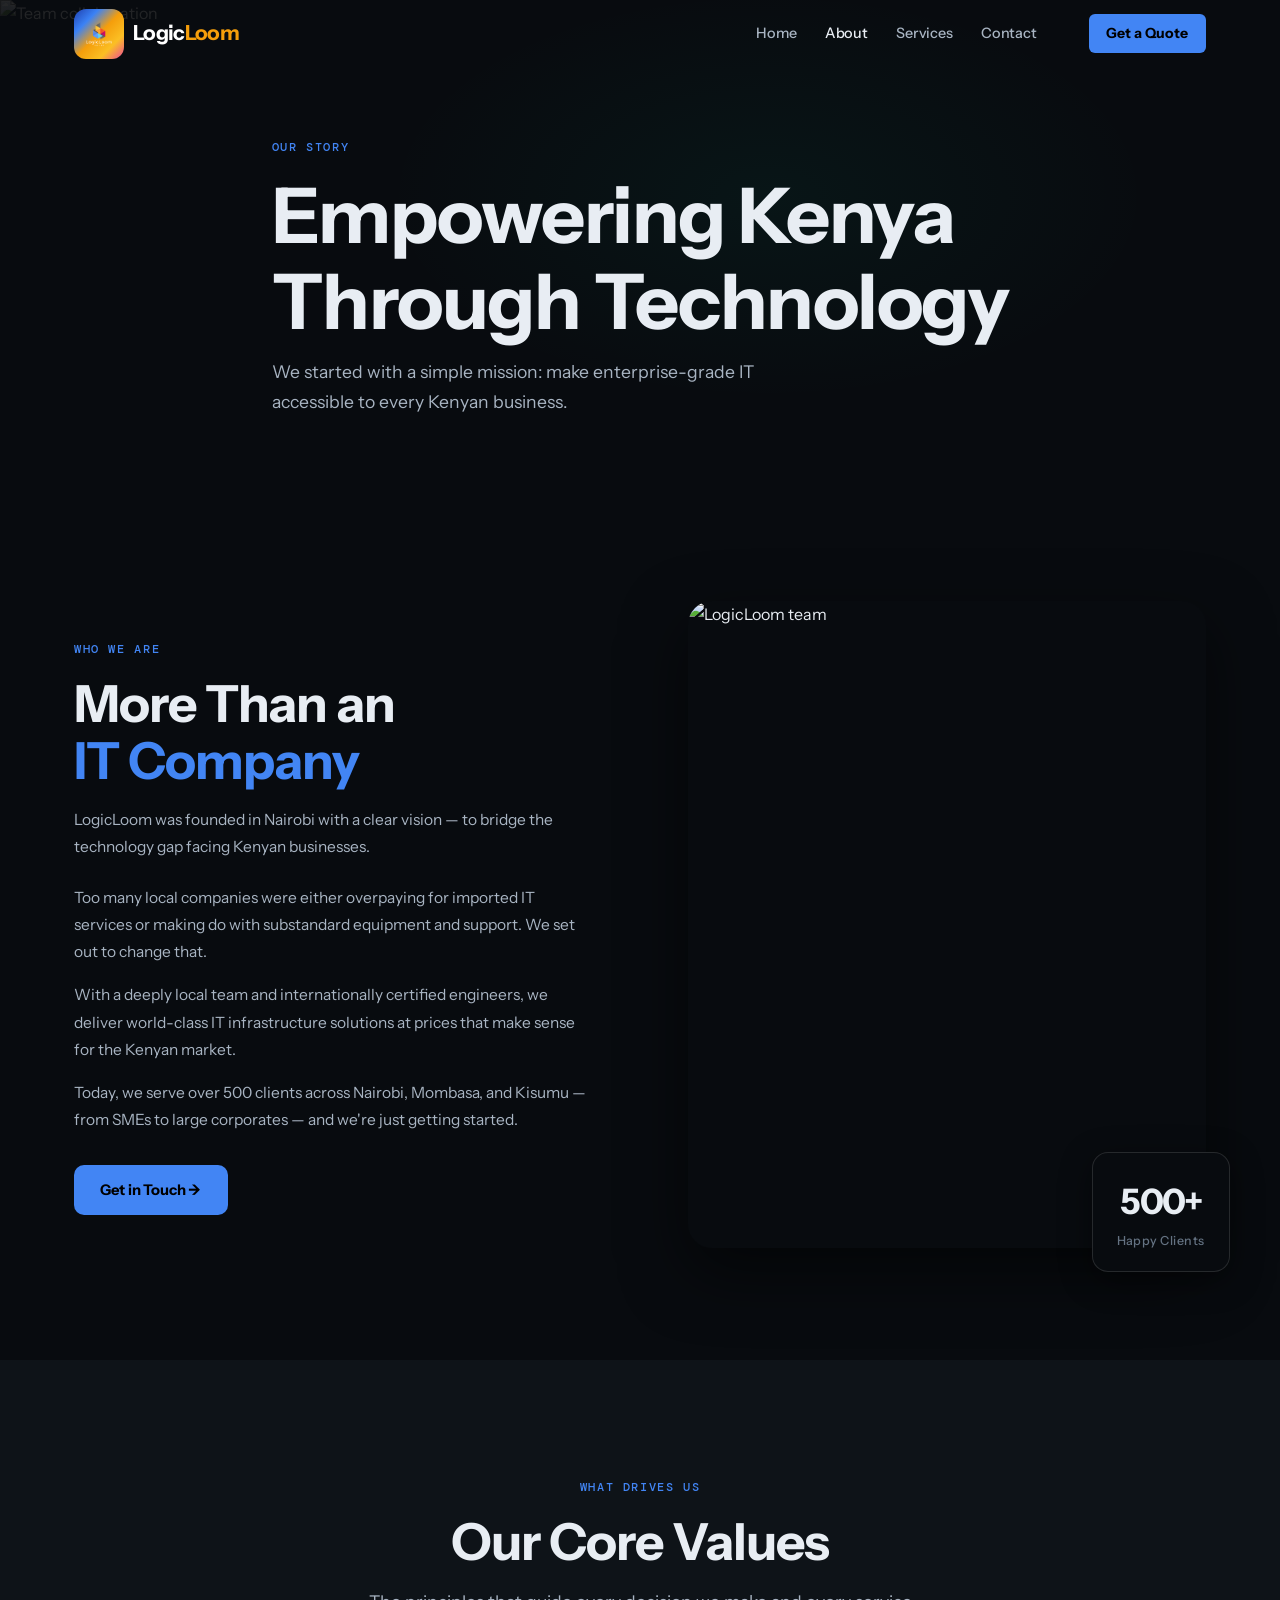
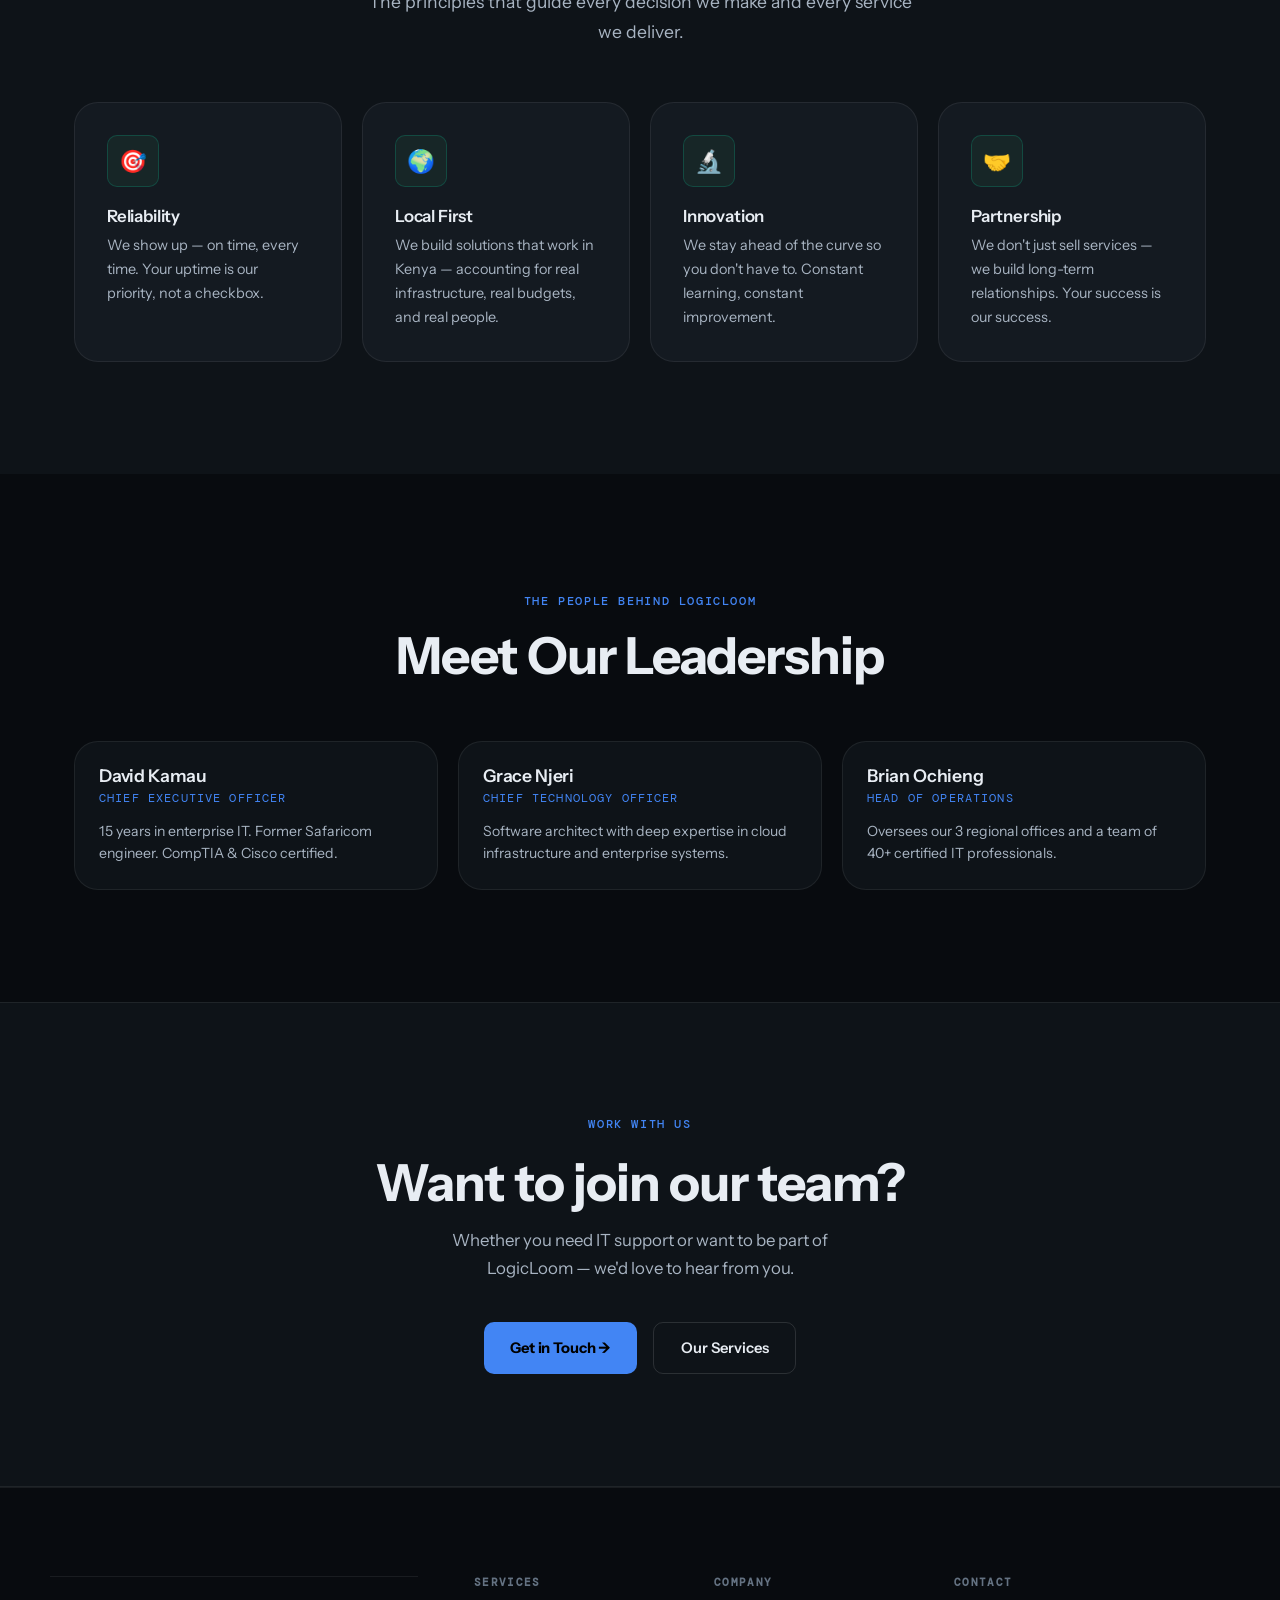
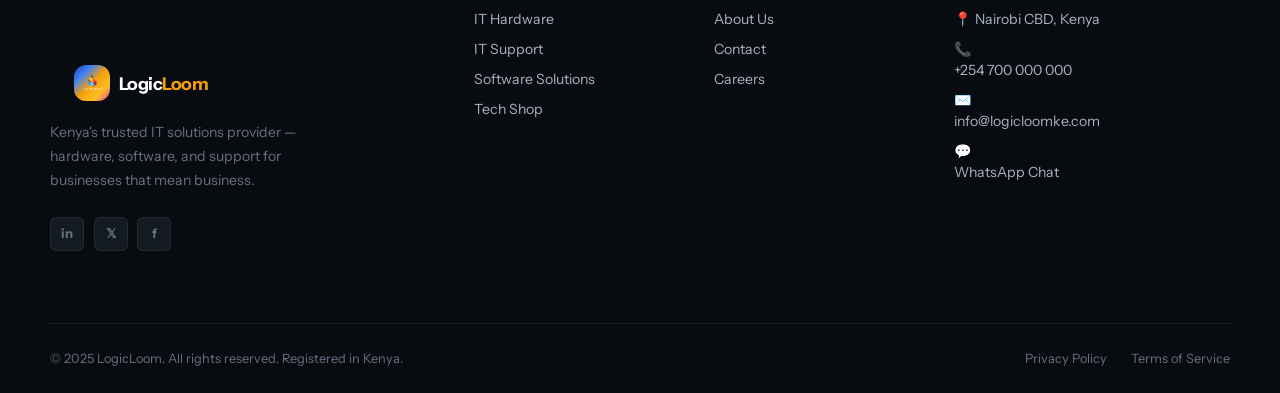
==== about.html @ 38bedb58 "first commit" ====
<!DOCTYPE html>
<html lang="en">
<head>
  <meta charset="UTF-8"/>
  <meta name="viewport" content="width=device-width, initial-scale=1.0"/>
  <title>About Us | LogicLoom Kenya</title>
  <meta name="description" content="Learn about LogicLoom — Kenya's trusted IT partner with a decade of experience serving businesses in Nairobi, Mombasa, and Kisumu."/>
  <link rel="icon" type="image/png" href="Images/LogicLoom%20icon.png"/>
  <link rel="preconnect" href="https://fonts.googleapis.com"/>
  <link rel="preconnect" href="https://fonts.gstatic.com" crossorigin/>
  <link href="https://fonts.googleapis.com/css2?family=Instrument+Sans:ital,wght@0,400;0,500;0,600;0,700;1,400&family=DM+Mono:wght@400;500&display=swap" rel="stylesheet"/>
  <link rel="stylesheet" href="https://api.fontshare.com/v2/css?f[]=cabinet-grotesk@700,800,500,400&display=swap"/>
  <link rel="stylesheet" href="styles.css"/>
</head>
<body>

  <!-- ===== NAV ===== -->
  <header class="nav-header" id="navbar">
    <div class="nav-inner">
      <a href="index.html" class="logo">
        <div class="logo-mark"><img src="LogicLoom white.png" alt="LogicLoom Logo" /></div>
        <span class="logo-text">Logic<span>Loom</span></span>
      </a>
      <nav class="nav-links">
        <a href="index.html">Home</a>
        <a href="about.html" class="active">About</a>
        <a href="services.html">Services</a>
        <a href="contact.html">Contact</a>
      </nav>
      <div class="nav-actions">
        <a href="contact.html" class="nav-cta">Get a Quote</a>
      </div>
      <button class="hamburger" id="hamburger" aria-label="Toggle menu">
        <span></span><span></span><span></span>
      </button>
    </div>
    <div class="mobile-menu" id="mobileMenu">
      <a href="index.html">Home</a>
      <a href="about.html" class="active">About</a>
      <a href="services.html">Services</a>
      <a href="contact.html">Contact</a>
      <a href="contact.html" class="mobile-cta">Get a Quote</a>
    </div>
  </header>

  <!-- ===== PAGE HERO ===== -->
  <section class="page-hero">
    <div class="page-hero-bg">
      <img src="https://images.unsplash.com/photo-1522071820081-009f0129c71c?w=1800&q=85&auto=format&fit=crop" alt="Team collaboration"/>
    </div>
    <div class="page-hero-content">
      <div class="eyebrow">Our Story</div>
      <h1>Empowering Kenya<br/>Through Technology</h1>
      <p>We started with a simple mission: make enterprise-grade IT accessible to every Kenyan business.</p>
    </div>
  </section>

  <!-- ===== STORY ===== -->
  <section class="section">
    <div class="container">
      <div class="about-story">
        <div class="about-story-text">
          <div class="eyebrow">Who We Are</div>
          <h2 class="section-title">More Than an<br/><em>IT Company</em></h2>
          <p class="section-lead">LogicLoom was founded in Nairobi with a clear vision — to bridge the technology gap facing Kenyan businesses.</p>
          <p>Too many local companies were either overpaying for imported IT services or making do with substandard equipment and support. We set out to change that.</p>
          <p>With a deeply local team and internationally certified engineers, we deliver world-class IT infrastructure solutions at prices that make sense for the Kenyan market.</p>
          <p>Today, we serve over 500 clients across Nairobi, Mombasa, and Kisumu — from SMEs to large corporates — and we're just getting started.</p>
          <div style="margin-top: 2rem;">
            <a href="contact.html" class="btn-primary">Get in Touch →</a>
          </div>
        </div>
        <div class="about-story-img">
          <img src="https://images.unsplash.com/photo-1531482615713-2afd69097998?w=800&q=85&auto=format&fit=crop" alt="LogicLoom team" class="reveal"/>
          <div class="story-stat reveal">
            <div class="stat-num">500+</div>
            <div class="stat-label">Happy Clients</div>
          </div>
        </div>
      </div>
    </div>
  </section>

  <!-- ===== VALUES ===== -->
  <section class="section values-section">
    <div class="container">
      <div style="text-align: center; max-width: 560px; margin: 0 auto 0;">
        <div class="eyebrow">What Drives Us</div>
        <h2 class="section-title">Our Core Values</h2>
        <p class="section-lead" style="margin: 0 auto;">The principles that guide every decision we make and every service we deliver.</p>
      </div>
      <div class="values-grid">
        <div class="value-card reveal">
          <div class="value-icon-wrap">🎯</div>
          <h3>Reliability</h3>
          <p>We show up — on time, every time. Your uptime is our priority, not a checkbox.</p>
        </div>
        <div class="value-card reveal">
          <div class="value-icon-wrap">🌍</div>
          <h3>Local First</h3>
          <p>We build solutions that work in Kenya — accounting for real infrastructure, real budgets, and real people.</p>
        </div>
        <div class="value-card reveal">
          <div class="value-icon-wrap">🔬</div>
          <h3>Innovation</h3>
          <p>We stay ahead of the curve so you don't have to. Constant learning, constant improvement.</p>
        </div>
        <div class="value-card reveal">
          <div class="value-icon-wrap">🤝</div>
          <h3>Partnership</h3>
          <p>We don't just sell services — we build long-term relationships. Your success is our success.</p>
        </div>
      </div>
    </div>
  </section>

  <!-- ===== TEAM ===== -->
  <section class="section team-section">
    <div class="container">
      <div style="text-align: center; margin-bottom: 0;">
        <div class="eyebrow">The People Behind LogicLoom</div>
        <h2 class="section-title">Meet Our Leadership</h2>
      </div>
      <div class="team-grid">
        <div class="team-card reveal">
          <div class="team-body">
            <h3>David Kamau</h3>
            <span class="role">Chief Executive Officer</span>
            <p>15 years in enterprise IT. Former Safaricom engineer. CompTIA &amp; Cisco certified.</p>
          </div>
        </div>
        <div class="team-card reveal">
          <div class="team-body">
            <h3>Grace Njeri</h3>
            <span class="role">Chief Technology Officer</span>
            <p>Software architect with deep expertise in cloud infrastructure and enterprise systems.</p>
          </div>
        </div>
        <div class="team-card reveal">
          <div class="team-body">
            <h3>Brian Ochieng</h3>
            <span class="role">Head of Operations</span>
            <p>Oversees our 3 regional offices and a team of 40+ certified IT professionals.</p>
          </div>
        </div>
      </div>
    </div>
  </section>

  <!-- ===== CTA ===== -->
  <section class="cta-banner">
    <div class="cta-inner">
      <div class="eyebrow">Work With Us</div>
      <h2>Want to join our team?</h2>
      <p>Whether you need IT support or want to be part of LogicLoom — we'd love to hear from you.</p>
      <div class="cta-actions">
        <a href="contact.html" class="btn-primary">Get in Touch →</a>
        <a href="services.html" class="btn-outline">Our Services</a>
      </div>
    </div>
  </section>

  <!-- ===== FOOTER ===== -->
  <footer class="footer">
    <div class="footer-inner">
      <div class="footer-brand">
        <a href="index.html" class="logo footer">
          <div class="logo-mark"><img src="LogicLoom white.png" alt="LogicLoom Logo" /></div>
          <span class="logo-text">Logic<span>Loom</span></span>
        </a>
        <p>Kenya's trusted IT solutions provider — hardware, software, and support for businesses that mean business.</p>
        <div class="footer-socials">
          <a href="#" aria-label="LinkedIn">in</a>
          <a href="#" aria-label="Twitter">𝕏</a>
          <a href="#" aria-label="Facebook">f</a>
        </div>
      </div>
      <div class="footer-col">
        <h4>Services</h4>
        <a href="services.html#hardware">IT Hardware</a>
        <a href="services.html#support">IT Support</a>
        <a href="services.html#software">Software Solutions</a>
        <a href="services.html#shop">Tech Shop</a>
      </div>
      <div class="footer-col">
        <h4>Company</h4>
        <a href="about.html">About Us</a>
        <a href="contact.html">Contact</a>
        <a href="#">Careers</a>
      </div>
      <div class="footer-col">
        <h4>Contact</h4>
        <p>📍 Nairobi CBD, Kenya</p>
        <p>📞 <a href="tel:+254700000000">+254 700 000 000</a></p>
        <p>✉️ <a href="mailto:info@logicloomke.com">info@logicloomke.com</a></p>
        <p>💬 <a href="https://wa.me/254700000000">WhatsApp Chat</a></p>
      </div>
    </div>
    <div class="footer-bottom">
      <p>© 2025 LogicLoom. All rights reserved. Registered in Kenya.</p>
      <div class="footer-bottom-links">
        <a href="#">Privacy Policy</a>
        <a href="#">Terms of Service</a>
      </div>
    </div>
  </footer>

  <script src="main.js"></script>
</body>
</html>
---- styles.css ----
/* ============================================
   LOGICLOOM REFRESH — MAIN STYLES
   Aesthetic: Premium dark, refined minimal with electric teal accent
   Fonts: Cabinet Grotesk (display) + Instrument Sans (body)
   ============================================ */

@import url('https://fonts.googleapis.com/css2?family=Instrument+Sans:ital,wght@0,400;0,500;0,600;0,700;1,400&family=DM+Mono:wght@400;500&display=swap');

:root {
  /* Core Palette */
  --bg:        #080b0f;
  --bg2:       #0e1318;
  --bg3:       #141a21;
  --surface:   #1a2230;
  --surface2:  #202c3a;

  /* Logo Color Palette */
  --logo-blue:     #1e40af;
  --logo-blue-light: #3b82f6;
  --logo-orange:   #f59e0b;
  --logo-yellow:   #fbbf24;
  --logo-magenta:  #ec4899;
  --logo-pink:     #f472b6;
  --logo-grey-dark: #374151;
  --logo-grey-light: #9ca3af;
  --logo-white:    #ffffff;

  /* Borders */
  --border:    rgba(255,255,255,0.07);
  --border2:   rgba(255,255,255,0.12);

  /* Text */
  --text:      #e8edf3;
  --text-2:    #a8b4c2;
  --text-3:    #647282;

  /* Accent — LogicLoom Logo Colors */
  --accent:    #4285F4;
  --accent2:   #EA4335;
  --accent3:   #34A853;
  --accent-dim: rgba(52,133,83,0.12);
  --accent-glow: rgba(52,133,83,0.25);

  /* Secondary — Warm Amber */
  --amber:     #f59e0b;
  --amber-dim: rgba(245,158,11,0.1);

  /* State */
  --green:     #22c55e;
  --red:       #ef4444;
  --white:     #ffffff;

  /* Radius */
  --r-sm:  6px;
  --r-md:  10px;
  --r-lg:  16px;
  --r-xl:  24px;

  /* Shadow */
  --shadow-sm: 0 2px 8px rgba(0,0,0,0.3);
  --shadow:    0 8px 32px rgba(0,0,0,0.45);
  --shadow-lg: 0 24px 64px rgba(0,0,0,0.55);
  --shadow-accent: 0 8px 32px rgba(0,212,170,0.18);

  /* Typography */
  --font-display: 'Cabinet Grotesk', 'Instrument Sans', sans-serif;
  --font-body:    'Instrument Sans', sans-serif;
  --font-mono:    'DM Mono', monospace;

  /* Layout */
  --nav-h:  68px;
  --max-w:  1180px;

  /* Transitions */
  --t-fast: 0.15s ease;
  --t-med:  0.25s ease;
  --t-slow: 0.4s ease;
}

/* ============ RESET ============ */
*, *::before, *::after { box-sizing: border-box; margin: 0; padding: 0; }
html { scroll-behavior: smooth; font-size: 16px; }
body {
  background: var(--bg);
  color: var(--text);
  font-family: var(--font-body);
  line-height: 1.65;
  overflow-x: hidden;
  -webkit-font-smoothing: antialiased;
}
img { max-width: 100%; display: block; }
a { text-decoration: none; color: inherit; }
button { font-family: inherit; cursor: pointer; }

/* ============ TYPOGRAPHY ============ */
h1, h2, h3, h4, h5 {
  font-family: var(--font-display);
  line-height: 1.12;
  letter-spacing: -0.02em;
}
h1 { font-size: clamp(2.6rem, 6vw, 5.2rem); font-weight: 700; }
h2 { font-size: clamp(2rem, 4vw, 3.2rem); font-weight: 700; }
h3 { font-size: 1.3rem; font-weight: 600; letter-spacing: -0.01em; }
h4 { font-size: 1.05rem; font-weight: 600; }
em { font-style: normal; color: var(--accent); }

.eyebrow {
  display: inline-block;
  font-family: var(--font-mono);
  font-size: 0.72rem;
  font-weight: 500;
  letter-spacing: 0.14em;
  text-transform: uppercase;
  color: var(--accent);
  margin-bottom: 1rem;
}

.section-title { margin-bottom: 1rem; }
.section-lead {
  color: var(--text-2);
  font-size: 1.1rem;
  max-width: 560px;
  font-weight: 400;
  line-height: 1.7;
}

/* ============ LAYOUT ============ */
.container { max-width: var(--max-w); margin: 0 auto; padding: 0 1.5rem; }
.section { padding: 7rem 0; }
.divider { height: 1px; background: var(--border); }

/* ============ BUTTONS ============ */
.btn-primary {
  display: inline-flex;
  align-items: center;
  gap: 0.5rem;
  background: var(--accent);
  color: #000;
  font-family: var(--font-display);
  font-weight: 700;
  font-size: 0.92rem;
  letter-spacing: -0.01em;
  padding: 0.8rem 1.65rem;
  border-radius: var(--r-md);
  border: none;
  transition: background var(--t-fast), transform var(--t-fast), box-shadow var(--t-fast);
}
.btn-primary:hover {
  background: var(--accent2);
  transform: translateY(-2px);
  box-shadow: var(--shadow-accent);
}
.btn-primary:active { transform: translateY(0); }

.btn-outline {
  display: inline-flex;
  align-items: center;
  gap: 0.5rem;
  background: transparent;
  color: var(--text);
  font-family: var(--font-display);
  font-weight: 600;
  font-size: 0.92rem;
  padding: 0.8rem 1.65rem;
  border-radius: var(--r-md);
  border: 1.5px solid var(--border2);
  transition: border-color var(--t-fast), color var(--t-fast), background var(--t-fast);
}
.btn-outline:hover {
  border-color: var(--accent);
  color: var(--accent);
  background: var(--accent-dim);
}

.btn-ghost {
  display: inline-flex;
  align-items: center;
  gap: 0.4rem;
  color: var(--text-2);
  font-family: var(--font-display);
  font-weight: 600;
  font-size: 0.92rem;
  padding: 0.8rem 0;
  transition: color var(--t-fast);
}
.btn-ghost:hover { color: var(--accent); }
.btn-ghost .arrow { transition: transform var(--t-fast); }
.btn-ghost:hover .arrow { transform: translateX(4px); }

.btn-wa {
  display: inline-flex;
  align-items: center;
  gap: 0.6rem;
  background: #25d366;
  color: white;
  font-family: var(--font-display);
  font-weight: 700;
  font-size: 0.92rem;
  padding: 0.8rem 1.65rem;
  border-radius: var(--r-md);
  transition: background var(--t-fast), transform var(--t-fast);
}
.btn-wa:hover { background: #1ebe58; transform: translateY(-2px); }

/* ============ NAV ============ */
.nav-header {
  position: fixed;
  top: 0; left: 0; right: 0;
  z-index: 1000;
  height: var(--nav-h);
  transition: background var(--t-slow), border-color var(--t-slow);
  border-bottom: 1px solid transparent;
}
.nav-header.scrolled {
  background: rgba(8,11,15,0.92);
  backdrop-filter: blur(20px) saturate(1.8);
  -webkit-backdrop-filter: blur(20px) saturate(1.8);
  border-bottom-color: var(--border);
}
.nav-inner {
  max-width: var(--max-w);
  margin: 0 auto;
  padding: 0 1.5rem;
  height: 100%;
  display: flex;
  align-items: center;
  gap: 2.5rem;
}
.logo {
  display: flex;
  align-items: center;
  gap: 0.55rem;
  flex-shrink: 0;
}
.logo-mark {
  width: 50px;
  height: 50px;
  background: linear-gradient(135deg, var(--logo-blue) 0%, var(--logo-blue-light) 25%, var(--logo-orange) 50%, var(--logo-yellow) 75%, var(--logo-magenta) 100%);
  border-radius: 12px;
  display: flex;
  align-items: center;
  justify-content: center;
  font-size: 1.2rem;
  flex-shrink: 0;
  position: relative;
  overflow: hidden;
}
.logo-mark img {
  width: 200px;
  height: 200px;
  object-fit: contain;
  border-radius: 8px;
  transition: transform var(--t-fast);
}
.logo-mark:hover img {
  transform: scale(1.05) rotate(5deg);
}
.logo-text {
  font-family: var(--font-display);
  font-size: 1.3rem;
  font-weight: 700;
  letter-spacing: -0.03em;
  color: var(--logo-white);
}
.logo-text span { color: var(--logo-orange); }
.logo:hover .logo-mark {
  transform: scale(1.05) rotate(5deg);
  box-shadow: 0 8px 32px rgba(59,130,246,0.3);
}

.logo:hover .logo-text {
  color: var(--logo-blue-light);
}

.logo:hover .logo-text span {
  color: var(--logo-magenta);
}

/* Logo variations for different contexts */
.logo.footer .logo-mark {
  width: 36px;
  height: 36px;
  font-size: 1rem;
}

.logo.footer .logo-text {
  font-size: 1.1rem;
}

/* Mobile logo adjustments */
@media (max-width: 768px) {
  .logo-mark {
    width: 36px;
    height: 36px;
    font-size: 1rem;
  }
  
  .logo-text {
    font-size: 1.1rem;
  }
}

.nav-links {
  display: flex;
  align-items: center;
  gap: 0.25rem;
  margin-left: auto;
}
.nav-links a {
  font-family: var(--font-display);
  font-weight: 500;
  font-size: 0.9rem;
  color: var(--text-2);
  padding: 0.4rem 0.75rem;
  border-radius: var(--r-sm);
  transition: color var(--t-fast), background var(--t-fast);
  letter-spacing: -0.01em;
}
.nav-links a:hover { color: var(--text); background: var(--bg3); }
.nav-links a.active { color: var(--text); }

.nav-actions {
  display: flex;
  align-items: center;
  gap: 0.75rem;
  flex-shrink: 0;
}
.nav-cta {
  font-family: var(--font-display);
  font-weight: 700;
  font-size: 0.88rem;
  background: var(--accent);
  color: #000;
  padding: 0.5rem 1.1rem;
  border-radius: var(--r-sm);
  transition: background var(--t-fast), box-shadow var(--t-fast);
}
.nav-cta:hover {
  background: var(--accent2);
  box-shadow: 0 4px 16px var(--accent-glow);
}

.hamburger {
  display: none;
  flex-direction: column;
  gap: 4.5px;
  background: none;
  border: none;
  padding: 6px;
  margin-left: auto;
}
.hamburger span {
  display: block;
  width: 22px; height: 2px;
  background: var(--text);
  border-radius: 2px;
  transition: var(--t-med);
}
.hamburger.open span:nth-child(1) { transform: translateY(6.5px) rotate(45deg); }
.hamburger.open span:nth-child(2) { opacity: 0; transform: scaleX(0); }
.hamburger.open span:nth-child(3) { transform: translateY(-6.5px) rotate(-45deg); }

.mobile-menu {
  display: none;
  flex-direction: column;
  padding: 1.25rem 1.5rem 1.5rem;
  background: var(--bg2);
  border-top: 1px solid var(--border);
  gap: 0.25rem;
}
.mobile-menu a {
  font-family: var(--font-display);
  font-weight: 500;
  font-size: 1rem;
  color: var(--text-2);
  padding: 0.65rem 0;
  border-bottom: 1px solid var(--border);
  transition: color var(--t-fast);
}
.mobile-menu a:last-child { border-bottom: none; }
.mobile-menu a:hover, .mobile-menu a.active { color: var(--text); }
.mobile-cta {
  margin-top: 0.75rem;
  background: var(--accent) !important;
  color: #000 !important;
  text-align: center;
  padding: 0.75rem 1.25rem !important;
  border-radius: var(--r-md);
  font-weight: 700 !important;
  border-bottom: none !important;
}
.mobile-menu.open { display: flex; }

/* ============ HERO ============ */
.hero {
  position: relative;
  min-height: 100vh;
  display: flex;
  align-items: center;
  overflow: hidden;
}
.hero-bg {
  position: absolute;
  inset: 0;
  z-index: 0;
}
.hero-bg img {
  width: 100%; height: 100%;
  object-fit: cover;
  filter: brightness(0.25) saturate(0.5);
  animation: heroZoom 18s ease-in-out infinite alternate;
}
@keyframes heroZoom {
  from { transform: scale(1.0); }
  to   { transform: scale(1.06); }
}
.hero-bg::after {
  content: '';
  position: absolute;
  inset: 0;
  background:
    radial-gradient(ellipse 70% 60% at 20% 60%, rgba(0,212,170,0.07) 0%, transparent 70%),
    linear-gradient(180deg, rgba(8,11,15,0.3) 0%, rgba(8,11,15,0.6) 50%, rgba(8,11,15,1) 100%);
}
.hero-wrapper {
  position: relative;
  z-index: 1;
  max-width: var(--max-w);
  width: 100%;
  margin: 0 auto;
  padding: calc(var(--nav-h) + 3rem) 1.5rem 3rem;
  display: flex;
  align-items: center;
  gap: 3rem;
}
.hero-content {
  flex: 1;
  min-width: 0;
}
.hero-image {
  flex: 1;
  display: flex;
  align-items: center;
  justify-content: center;
  min-width: 0;
}
.hero-img {
  width: 100%;
  max-width: 450px;
  height: auto;
  border-radius: 16px;
  box-shadow: 0 20px 50px rgba(0,212,170,0.15);
  animation: fadeUp 0.7s 0.3s both;
}
.hero-tag {
  display: inline-flex;
  align-items: center;
  gap: 0.5rem;
  font-family: var(--font-mono);
  font-size: 0.72rem;
  letter-spacing: 0.12em;
  text-transform: uppercase;
  color: var(--accent);
  background: var(--accent-dim);
  border: 1px solid rgba(0,212,170,0.2);
  padding: 0.35rem 0.85rem;
  border-radius: 100px;
  margin-bottom: 1.75rem;
  animation: fadeUp 0.7s 0.1s both;
}
.hero-tag .dot {
  width: 6px; height: 6px;
  background: var(--accent);
  border-radius: 50%;
  animation: pulse 2s infinite;
}
@keyframes pulse {
  0%, 100% { opacity: 1; transform: scale(1); }
  50% { opacity: 0.5; transform: scale(0.8); }
}
.hero-title {
  margin-bottom: 1.5rem;
  animation: fadeUp 0.7s 0.2s both;
  max-width: 760px;
  font-size: clamp(2.5rem, 5vw, 3.5rem);
}
.hero-title .line { display: block; }
.hero-title .accent-line {
  color: var(--accent);
  position: relative;
}
.hero-sub {
  font-size: clamp(1rem, 1.8vw, 1.15rem);
  color: var(--text-2);
  max-width: 500px;
  margin-bottom: 2.5rem;
  font-weight: 400;
  line-height: 1.75;
  animation: fadeUp 0.7s 0.3s both;
}
.hero-actions {
  display: flex;
  flex-wrap: wrap;
  gap: 1rem;
  margin-bottom: 4.5rem;
  animation: fadeUp 0.7s 0.4s both;
}
.hero-stats {
  display: flex;
  gap: 2.5rem;
  flex-wrap: wrap;
  animation: fadeUp 0.7s 0.5s both;
  padding-top: 2.5rem;
  border-top: 1px solid var(--border);
}
.stat-item { display: flex; flex-direction: column; gap: 0.2rem; }
.stat-num {
  font-family: var(--font-display);
  font-size: 2rem;
  font-weight: 700;
  letter-spacing: -0.04em;
  color: var(--text);
}
.stat-label {
  font-size: 0.8rem;
  color: var(--text-3);
  font-weight: 500;
  letter-spacing: 0.04em;
}
@keyframes fadeUp {
  from { opacity: 0; transform: translateY(24px); }
  to   { opacity: 1; transform: none; }
}

/* Responsive Hero */
@media (max-width: 1024px) {
  .hero-wrapper {
    flex-direction: column;
    gap: 2rem;
    padding: calc(var(--nav-h) + 2rem) 1.5rem 3rem;
  }
  
  .hero-image {
    order: -1;
  }
  
  .hero-img {
    max-width: 350px;
  }
}

@media (max-width: 768px) {
  .hero-wrapper {
    flex-direction: column;
    gap: 2rem;
    padding: calc(var(--nav-h) + 1.5rem) 1rem 2rem;
  }
  
  .hero-image {
    order: -1;
    margin-bottom: 1rem;
  }
  
  .hero-img {
    max-width: 100%;
    max-height: 300px;
  }
  
  .hero-content {
    text-align: center;
  }
  
  .hero-tag {
    justify-content: center;
  }
  
  .hero-actions {
    justify-content: center;
  }
  
  .hero-stats {
    justify-content: center;
  }
  
  .stat-item {
    align-items: center;
  }
}

@media (max-width: 480px) {
  .hero-wrapper {
    padding: calc(var(--nav-h) + 1rem) 1rem 1.5rem;
  }
  
  .hero-img {
    max-height: 250px;
  }
  
  .hero-title {
    font-size: clamp(1.75rem, 4vw, 2.5rem);
  }
  
  .hero-sub {
    font-size: 0.95rem;
  }
  
  .stat-num {
    font-size: 1.5rem;
  }
}

/* ============ TRUST BAR ============ */
.trust-bar {
  background: var(--bg3);
  border-top: 1px solid var(--border);
  border-bottom: 1px solid var(--border);
  padding: 1rem 0;
  overflow: hidden;
}
.marquee {
  display: flex;
  gap: 0;
  animation: marquee 28s linear infinite;
  width: max-content;
}
.marquee-inner {
  display: flex;
  gap: 0;
  flex-shrink: 0;
}
.marquee-item {
  display: inline-flex;
  align-items: center;
  gap: 2rem;
  padding: 0 2rem;
  font-family: var(--font-mono);
  font-size: 0.72rem;
  letter-spacing: 0.1em;
  text-transform: uppercase;
  color: var(--text-3);
  white-space: nowrap;
}
.marquee-item::after {
  content: '◆';
  color: var(--accent);
  font-size: 0.5rem;
}
@keyframes marquee {
  from { transform: translateX(0); }
  to   { transform: translateX(-50%); }
}

/* ============ SERVICES SECTION (HOME) ============ */
.services-home { background: var(--bg); }
.section-header {
  display: flex;
  justify-content: space-between;
  align-items: flex-end;
  margin-bottom: 3.5rem;
  gap: 2rem;
  flex-wrap: wrap;
}
.section-header .section-lead { margin: 0; }

.services-grid {
  display: grid;
  grid-template-columns: repeat(2, 1fr);
  gap: 1px;
  background: var(--border);
  border: 1px solid var(--border);
  border-radius: var(--r-xl);
  overflow: hidden;
}
.svc-card {
  background: var(--bg2);
  padding: 2.5rem;
  display: flex;
  flex-direction: column;
  gap: 1rem;
  transition: background var(--t-med);
  position: relative;
  overflow: hidden;
}
.svc-card::before {
  content: '';
  position: absolute;
  inset: 0;
  background: var(--accent-dim);
  opacity: 0;
  transition: opacity var(--t-med);
}
.svc-card:hover::before { opacity: 1; }
.svc-card:hover { background: var(--bg3); }

.svc-num {
  font-family: var(--font-mono);
  font-size: 0.7rem;
  color: var(--text-3);
  letter-spacing: 0.1em;
}
.svc-icon {
  width: 48px; height: 48px;
  background: var(--bg3);
  border: 1px solid var(--border2);
  border-radius: var(--r-md);
  display: flex;
  align-items: center;
  justify-content: center;
  font-size: 1.35rem;
  flex-shrink: 0;
  transition: background var(--t-fast), border-color var(--t-fast);
  position: relative; z-index: 1;
  overflow: hidden;
}
.svc-icon img {
  width: 100%;
  height: 100%;
  object-fit: cover;
  border-radius: var(--r-md);
}
.svc-card:hover .svc-icon {
  background: var(--accent-dim);
  border-color: rgba(0,212,170,0.3);
}
.svc-body { position: relative; z-index: 1; }
.svc-body h3 { margin-bottom: 0.5rem; }
.svc-body p { color: var(--text-2); font-size: 0.92rem; line-height: 1.65; }
.svc-footer {
  margin-top: auto;
  padding-top: 1rem;
  border-top: 1px solid var(--border);
  position: relative; z-index: 1;
}
.svc-link {
  display: inline-flex;
  align-items: center;
  gap: 0.4rem;
  font-family: var(--font-display);
  font-size: 0.85rem;
  font-weight: 600;
  color: var(--accent);
  transition: gap var(--t-fast);
}
.svc-card:hover .svc-link { gap: 0.7rem; }

/* ============ WHY SECTION ============ */
.why-section { background: var(--bg2); }
.why-inner {
  display: grid;
  grid-template-columns: 1fr 1fr;
  gap: 6rem;
  align-items: center;
}
.why-media {
  position: relative;
}
.why-img {
  width: 100%;
  aspect-ratio: 4/5;
  object-fit: cover;
  border-radius: var(--r-xl);
  box-shadow: var(--shadow-lg);
}
.why-badge {
  position: absolute;
  bottom: 2rem;
  left: -1.5rem;
  background: var(--bg);
  border: 1px solid var(--border2);
  border-radius: var(--r-lg);
  padding: 1.25rem 1.5rem;
  display: flex;
  align-items: center;
  gap: 1rem;
  box-shadow: var(--shadow);
}
.badge-icon {
  width: 48px; height: 48px;
  background: var(--accent-dim);
  border: 1px solid rgba(0,212,170,0.25);
  border-radius: var(--r-md);
  display: flex;
  align-items: center;
  justify-content: center;
  font-size: 1.5rem;
  flex-shrink: 0;
}
.badge-text strong {
  display: block;
  font-family: var(--font-display);
  font-size: 1.4rem;
  font-weight: 700;
  letter-spacing: -0.03em;
  color: var(--text);
}
.badge-text span {
  font-size: 0.78rem;
  color: var(--text-3);
}

.why-text .section-lead { margin-bottom: 2.5rem; }
.why-list { list-style: none; display: flex; flex-direction: column; gap: 1.25rem; }
.why-item {
  display: flex;
  gap: 1.25rem;
  align-items: flex-start;
  padding: 1.25rem;
  background: var(--bg3);
  border: 1px solid var(--border);
  border-radius: var(--r-lg);
  transition: border-color var(--t-med), transform var(--t-med);
}
.why-item:hover { border-color: rgba(0,212,170,0.25); transform: translateX(4px); }
.why-item-icon {
  width: 40px; height: 40px; flex-shrink: 0;
  background: var(--accent-dim);
  border: 1px solid rgba(0,212,170,0.2);
  border-radius: var(--r-md);
  display: flex; align-items: center; justify-content: center;
  font-size: 1.1rem;
}
.why-item-text strong { display: block; margin-bottom: 0.2rem; font-size: 0.95rem; }
.why-item-text span { color: var(--text-2); font-size: 0.88rem; line-height: 1.55; }
.why-actions { margin-top: 2rem; display: flex; gap: 1rem; align-items: center; }

/* ============ LOCATIONS ============ */
.locations-section { background: var(--bg); }
.locations-grid {
  display: grid;
  grid-template-columns: repeat(3, 1fr);
  gap: 1.25rem;
  margin-top: 3.5rem;
}
.location-card {
  position: relative;
  border-radius: var(--r-xl);
  overflow: hidden;
  aspect-ratio: 3/4;
  display: flex;
  align-items: flex-end;
}
.location-card img {
  position: absolute;
  inset: 0;
  width: 100%; height: 100%;
  object-fit: cover;
  transition: transform var(--t-slow);
  filter: brightness(0.6);
}
.location-card:hover img { transform: scale(1.05); }
.location-card::after {
  content: '';
  position: absolute;
  inset: 0;
  background: linear-gradient(0deg, rgba(8,11,15,0.92) 0%, transparent 60%);
}
.location-body {
  position: relative;
  z-index: 1;
  padding: 1.75rem;
}
.location-body h3 { margin-bottom: 0.4rem; font-size: 1.4rem; }
.location-body p { color: var(--text-2); font-size: 0.88rem; line-height: 1.55; }

/* ============ TESTIMONIALS ============ */
.testimonials-section { background: var(--bg2); }
.t-header { text-align: center; margin-bottom: 3.5rem; }
.t-header .section-lead { margin: 0 auto; }
.testimonials-grid {
  display: grid;
  grid-template-columns: repeat(3, 1fr);
  gap: 1.25rem;
}
.t-card {
  background: var(--bg3);
  border: 1px solid var(--border);
  border-radius: var(--r-xl);
  padding: 2rem;
  display: flex;
  flex-direction: column;
  gap: 1.25rem;
  transition: border-color var(--t-med), transform var(--t-med);
}
.t-card:hover { border-color: rgba(0,212,170,0.2); transform: translateY(-4px); }
.t-card.featured {
  border-color: rgba(0,212,170,0.25);
  background: var(--surface);
}
.t-stars { color: var(--amber); font-size: 0.85rem; letter-spacing: 2px; }
.t-text {
  color: var(--text-2);
  font-size: 0.95rem;
  line-height: 1.7;
  flex: 1;
}
.t-author { display: flex; align-items: center; gap: 0.9rem; }
.t-avatar {
  width: 40px; height: 40px;
  background: var(--accent-dim);
  border: 1px solid rgba(0,212,170,0.25);
  border-radius: 50%;
  display: flex;
  align-items: center;
  justify-content: center;
  font-family: var(--font-display);
  font-size: 0.8rem;
  font-weight: 700;
  color: var(--accent);
  flex-shrink: 0;
}
.t-author-info strong { display: block; font-size: 0.9rem; }
.t-author-info span { color: var(--text-3); font-size: 0.8rem; }

/* ============ CTA BANNER ============ */
.cta-banner {
  background: var(--bg2);
  border-top: 1px solid var(--border);
  border-bottom: 1px solid var(--border);
}
.cta-inner {
  max-width: 680px;
  margin: 0 auto;
  padding: 7rem 1.5rem;
  text-align: center;
}
.cta-inner .eyebrow { display: block; text-align: center; margin-bottom: 1.25rem; }
.cta-inner h2 { margin-bottom: 1rem; }
.cta-inner p { color: var(--text-2); font-size: 1.05rem; margin-bottom: 2.5rem; max-width: 440px; margin-left: auto; margin-right: auto; }
.cta-actions { display: flex; gap: 1rem; justify-content: center; flex-wrap: wrap; }

/* ============ FOOTER ============ */
.footer {
  background: var(--bg);
  border-top: 1px solid var(--border);
  padding: 5.5rem 1.5rem 0;
}
.footer-inner {
  max-width: var(--max-w);
  margin: 0 auto;
  display: grid;
  grid-template-columns: 2fr 1fr 1fr 1.5fr;
  gap: 3.5rem;
  padding-bottom: 4.5rem;
  border-bottom: 1px solid var(--border);
}
.footer-brand .logo { margin-bottom: 1.25rem; }
.footer-brand p {
  color: var(--text-3);
  font-size: 0.88rem;
  max-width: 270px;
  line-height: 1.7;
  margin-bottom: 1.5rem;
}
.footer-socials { display: flex; gap: 0.6rem; }
.footer-socials a {
  width: 34px; height: 34px;
  background: var(--bg3);
  border: 1px solid var(--border);
  border-radius: var(--r-sm);
  display: flex; align-items: center; justify-content: center;
  font-size: 0.82rem; font-weight: 700;
  color: var(--text-3);
  transition: border-color var(--t-fast), color var(--t-fast), background var(--t-fast);
}
.footer-socials a:hover { border-color: var(--accent); color: var(--accent); background: var(--accent-dim); }
.footer-col h4 {
  font-family: var(--font-mono);
  font-size: 0.7rem;
  letter-spacing: 0.12em;
  text-transform: uppercase;
  color: var(--text-3);
  margin-bottom: 1.25rem;
}
.footer-col a, .footer-col p, .footer-col span {
  display: block;
  color: var(--text-2);
  font-size: 0.88rem;
  margin-bottom: 0.55rem;
  transition: color var(--t-fast);
  line-height: 1.5;
}
.footer-col a:hover { color: var(--accent); }
.footer-bottom {
  max-width: var(--max-w);
  margin: 0 auto;
  padding: 1.5rem 0;
  display: flex;
  justify-content: space-between;
  align-items: center;
  flex-wrap: wrap;
  gap: 0.75rem;
}
.footer-bottom p { color: var(--text-3); font-size: 0.8rem; }
.footer-bottom-links { display: flex; gap: 1.5rem; }
.footer-bottom-links a { color: var(--text-3); font-size: 0.8rem; transition: color var(--t-fast); }
.footer-bottom-links a:hover { color: var(--text-2); }

/* ============ IMAGE GALLERY ============ */
.image-gallery {
  background: var(--bg);
  padding: 6rem 0;
}
.gallery-inner {
  max-width: var(--max-w);
  margin: 0 auto;
  padding: 0 1.5rem;
}
.gallery-header {
  text-align: center;
  margin-bottom: 3rem;
}
.gallery-header h2 {
  font-size: clamp(2rem, 5vw, 2.5rem);
  font-weight: 700;
  margin-bottom: 1rem;
}
.gallery-header p {
  color: var(--text-2);
  font-size: 1.1rem;
  max-width: 600px;
  margin: 0 auto;
  line-height: 1.6;
}
.gallery-grid {
  display: grid;
  grid-template-columns: repeat(auto-fit, minmax(300px, 1fr));
  gap: 2rem;
  margin-bottom: 2rem;
}
.gallery-item {
  position: relative;
  border-radius: var(--r-xl);
  overflow: hidden;
  box-shadow: var(--shadow);
  transition: transform var(--t-fast), box-shadow var(--t-fast);
}
.gallery-item:hover {
  transform: translateY(-8px);
  box-shadow: var(--shadow-lg);
}
.gallery-image {
  width: 100%;
  height: 250px;
  object-fit: cover;
  transition: transform var(--t-med);
}
.gallery-item:hover .gallery-image {
  transform: scale(1.05);
}
.gallery-overlay {
  position: absolute;
  bottom: 0;
  left: 0;
  right: 0;
  background: linear-gradient(to top, rgba(8,11,15,0.9) 0%, rgba(8,11,15,0.7) 100%);
  padding: 1.5rem;
  color: var(--logo-white);
  transform: translateY(100%);
  transition: transform var(--t-med);
}
.gallery-item:hover .gallery-overlay {
  transform: translateY(0);
}
.gallery-overlay h3 {
  font-size: 1.1rem;
  font-weight: 600;
  margin-bottom: 0.5rem;
}
.gallery-overlay p {
  font-size: 0.9rem;
  line-height: 1.5;
  opacity: 0.9;
}

/* Responsive Gallery */
@media (max-width: 768px) {
  .gallery-grid {
    grid-template-columns: repeat(auto-fit, minmax(250px, 1fr));
    gap: 1.5rem;
  }
  
  .gallery-image {
    height: 200px;
  }
  
  .gallery-overlay {
    padding: 1rem;
  }
  
  .gallery-overlay h3 {
    font-size: 1rem;
  }
  
  .gallery-overlay p {
    font-size: 0.85rem;
  }
}

@media (max-width: 480px) {
  .gallery-grid {
    grid-template-columns: 1fr;
    gap: 1rem;
  }
  
  .gallery-image {
    height: 180px;
  }
  
  .gallery-overlay {
    padding: 0.75rem;
  }
  
  .gallery-overlay h3 {
    font-size: 0.95rem;
  }
  
  .gallery-overlay p {
    font-size: 0.8rem;
  }
}

/* ============ PAGE HERO ============ */
.page-hero {
  position: relative;
  min-height: 52vh;
  display: flex;
  align-items: flex-end;
}
.page-hero-bg { position: absolute; inset: 0; }
.page-hero-bg img {
  width: 100%; height: 100%;
  object-fit: cover;
  filter: brightness(0.22) saturate(0.5);
}
.page-hero-bg::after {
  content: '';
  position: absolute; inset: 0;
  background:
    radial-gradient(ellipse 50% 70% at 60% 40%, rgba(0,212,170,0.05) 0%, transparent 60%),
    linear-gradient(0deg, rgba(8,11,15,1) 0%, rgba(8,11,15,0.4) 70%);
}
.page-hero-content {
  position: relative; z-index: 1;
  max-width: var(--max-w); margin: 0 auto;
  padding: calc(var(--nav-h) + 4rem) 1.5rem 4.5rem;
  animation: fadeUp 0.7s ease both;
}
.page-hero-content h1 { margin-bottom: 0.75rem; }
.page-hero-content p { color: var(--text-2); font-size: 1.1rem; max-width: 500px; line-height: 1.7; }

.page-hero-mini {
  padding: calc(var(--nav-h) + 4.5rem) 1.5rem 4rem;
  text-align: center;
  background: var(--bg2);
  border-bottom: 1px solid var(--border);
  animation: fadeUp 0.7s ease both;
}
.page-hero-mini .eyebrow { margin-bottom: 1rem; }
.page-hero-mini h1 { margin-bottom: 0.75rem; }
.page-hero-mini p { color: var(--text-2); font-size: 1.05rem; max-width: 480px; margin: 0 auto; }

/* ============ ABOUT PAGE ============ */
.about-story {
  display: grid;
  grid-template-columns: 1fr 1fr;
  gap: 6rem;
  align-items: center;
}
.about-story-text .section-lead { margin-bottom: 1.5rem; }
.about-story-text p {
  color: var(--text-2);
  margin-bottom: 1rem;
  font-size: 0.97rem;
  line-height: 1.75;
}
.about-story-img {
  position: relative;
}
.about-story-img img {
  width: 100%;
  aspect-ratio: 4/5;
  object-fit: cover;
  border-radius: var(--r-xl);
  box-shadow: var(--shadow-lg);
}
.story-stat {
  position: absolute;
  bottom: -1.5rem; right: -1.5rem;
  background: var(--bg);
  border: 1px solid var(--border2);
  border-radius: var(--r-lg);
  padding: 1.25rem 1.5rem;
  box-shadow: var(--shadow);
  text-align: center;
}
.story-stat .stat-num { font-size: 2.2rem; }
.story-stat .stat-label { font-size: 0.78rem; color: var(--text-3); }

.values-section { background: var(--bg2); }
.values-grid {
  display: grid;
  grid-template-columns: repeat(auto-fit, minmax(240px, 1fr));
  gap: 1.25rem;
  margin-top: 3.5rem;
}
.value-card {
  background: var(--bg3);
  border: 1px solid var(--border);
  border-radius: var(--r-xl);
  padding: 2rem;
  transition: border-color var(--t-med), transform var(--t-med);
}
.value-card:hover { border-color: rgba(0,212,170,0.25); transform: translateY(-4px); }
.value-icon-wrap {
  width: 52px; height: 52px;
  background: var(--accent-dim);
  border: 1px solid rgba(0,212,170,0.2);
  border-radius: var(--r-md);
  display: flex; align-items: center; justify-content: center;
  font-size: 1.4rem;
  margin-bottom: 1.25rem;
}
.value-card h3 { margin-bottom: 0.5rem; font-size: 1.05rem; }
.value-card p { color: var(--text-2); font-size: 0.9rem; line-height: 1.65; }

.team-section { background: var(--bg); }
.team-grid {
  display: grid;
  grid-template-columns: repeat(auto-fit, minmax(280px, 1fr));
  gap: 1.25rem;
  margin-top: 3.5rem;
}
.team-card {
  background: var(--bg2);
  border: 1px solid var(--border);
  border-radius: var(--r-xl);
  overflow: hidden;
  transition: transform var(--t-med), box-shadow var(--t-med), border-color var(--t-med);
}
.team-card:hover {
  transform: translateY(-5px);
  box-shadow: var(--shadow);
  border-color: var(--border2);
}
.team-img-wrap {
  position: relative;
  overflow: hidden;
}
.team-card img {
  width: 100%;
  height: 260px;
  object-fit: cover;
  object-position: top;
  transition: transform var(--t-slow);
}
.team-card:hover img { transform: scale(1.04); }
.team-body { padding: 1.5rem; }
.team-body h3 { margin-bottom: 0.2rem; font-size: 1.1rem; }
.team-body .role {
  font-family: var(--font-mono);
  font-size: 0.72rem;
  letter-spacing: 0.1em;
  text-transform: uppercase;
  color: var(--accent);
  display: block;
  margin-bottom: 0.75rem;
}
.team-body p { color: var(--text-2); font-size: 0.88rem; line-height: 1.6; }

/* ============ SERVICES PAGE ============ */
.service-detail { background: var(--bg); }
.service-detail-inner {
  display: grid;
  grid-template-columns: 1fr 1fr;
  gap: 5rem;
  align-items: center;
}
.service-detail.reverse .service-detail-inner { direction: rtl; }
.service-detail.reverse .service-detail-inner > * { direction: ltr; }
.service-detail-img {
  position: relative;
}
.service-detail-img img {
  width: 100%;
  aspect-ratio: 5/4;
  object-fit: cover;
  border-radius: var(--r-xl);
  box-shadow: var(--shadow-lg);
}
.service-detail-text .section-lead { margin-bottom: 2rem; }
.feature-list {
  list-style: none;
  display: flex;
  flex-direction: column;
  gap: 0.7rem;
  margin-bottom: 2.5rem;
}
.feature-list li {
  display: flex;
  align-items: flex-start;
  gap: 0.75rem;
  font-size: 0.93rem;
  color: var(--text-2);
  padding: 0.7rem 1rem;
  background: var(--bg2);
  border: 1px solid var(--border);
  border-radius: var(--r-md);
  transition: border-color var(--t-fast), background var(--t-fast);
}
.feature-list li:hover { border-color: rgba(0,212,170,0.2); background: var(--bg3); }
.feature-list li::before {
  content: '✓';
  color: var(--accent);
  font-weight: 700;
  flex-shrink: 0;
  font-size: 0.85rem;
  margin-top: 0.05rem;
}

/* ============ CONTACT PAGE ============ */
.contact-section { background: var(--bg); }
.contact-inner {
  display: grid;
  grid-template-columns: 1.15fr 1fr;
  gap: 5rem;
  align-items: start;
}
.contact-form-wrap h2 { margin-bottom: 0.4rem; }
.form-sub {
  color: var(--text-3);
  font-size: 0.88rem;
  margin-bottom: 2.25rem;
  font-family: var(--font-mono);
  letter-spacing: 0.04em;
}
.contact-form { display: flex; flex-direction: column; gap: 1.25rem; }
.form-row { display: grid; grid-template-columns: 1fr 1fr; gap: 1.25rem; }
.form-group { display: flex; flex-direction: column; gap: 0.45rem; }
.form-group label {
  font-family: var(--font-mono);
  font-size: 0.7rem;
  font-weight: 500;
  color: var(--text-3);
  letter-spacing: 0.1em;
  text-transform: uppercase;
}
.form-group input,
.form-group select,
.form-group textarea {
  background: var(--bg2);
  border: 1.5px solid var(--border2);
  border-radius: var(--r-md);
  padding: 0.85rem 1rem;
  color: var(--text);
  font-family: var(--font-body);
  font-size: 0.95rem;
  transition: border-color var(--t-fast), background var(--t-fast);
  outline: none;
  -webkit-appearance: none;
  appearance: none;
}
.form-group input::placeholder,
.form-group textarea::placeholder { color: var(--text-3); }
.form-group input:focus,
.form-group select:focus,
.form-group textarea:focus {
  border-color: var(--accent);
  background: var(--bg3);
}
.form-group select { cursor: pointer; }
.form-group select option { background: var(--bg2); color: var(--text); }
.form-group textarea { resize: vertical; min-height: 130px; }
.form-submit { align-self: flex-start; cursor: pointer; border: none; font-size: 0.95rem; }
.form-success {
  display: none;
  background: rgba(34,197,94,0.08);
  border: 1px solid rgba(34,197,94,0.25);
  color: var(--green);
  padding: 1rem 1.25rem;
  border-radius: var(--r-md);
  font-size: 0.92rem;
}
.form-success.show { display: flex; align-items: center; gap: 0.5rem; }

.contact-info h2 { margin-bottom: 1.75rem; }
.contact-cards { display: flex; flex-direction: column; gap: 0.85rem; }
.contact-card {
  background: var(--bg2);
  border: 1px solid var(--border);
  border-radius: var(--r-lg);
  padding: 1.1rem 1.25rem;
  display: flex;
  gap: 1rem;
  align-items: center;
  transition: border-color var(--t-fast);
}
.contact-card:hover { border-color: rgba(0,212,170,0.25); }
.contact-card-icon {
  width: 40px; height: 40px; flex-shrink: 0;
  background: var(--bg3);
  border: 1px solid var(--border);
  border-radius: var(--r-md);
  display: flex; align-items: center; justify-content: center;
  font-size: 1.1rem;
}
.contact-card strong { display: block; font-size: 0.82rem; margin-bottom: 0.2rem; }
.contact-card a, .contact-card span {
  color: var(--text-2);
  font-size: 0.88rem;
  line-height: 1.5;
}
.contact-card a:hover { color: var(--accent); }

.offices-heading {
  font-family: var(--font-mono);
  font-size: 0.7rem;
  letter-spacing: 0.12em;
  text-transform: uppercase;
  color: var(--text-3);
  margin: 2rem 0 1rem;
}
.office-list { display: flex; flex-direction: column; gap: 0.75rem; }
.office-item {
  background: var(--bg2);
  border: 1px solid var(--border);
  border-radius: var(--r-md);
  padding: 1rem 1.25rem;
  transition: border-color var(--t-fast);
}
.office-item:hover { border-color: rgba(0,212,170,0.2); }
.office-item strong {
  display: block;
  font-size: 0.88rem;
  margin-bottom: 0.2rem;
}
.office-item span { color: var(--text-3); font-size: 0.82rem; line-height: 1.5; }

/* ============ SCROLL REVEAL ============ */
.reveal {
  opacity: 0;
  transform: translateY(20px);
  transition: opacity 0.65s ease, transform 0.65s ease;
}
.reveal.visible {
  opacity: 1;
  transform: none;
}

/* ============ RESPONSIVE ============ */
@media (max-width: 1024px) {
  .why-inner { grid-template-columns: 1fr; gap: 3rem; }
  .why-badge { left: 1rem; }
  .services-grid { grid-template-columns: 1fr; }
}

@media (max-width: 900px) {
  .about-story,
  .service-detail-inner,
  .contact-inner { grid-template-columns: 1fr; gap: 3rem; }
  .service-detail.reverse .service-detail-inner { direction: ltr; }
  .locations-grid { grid-template-columns: 1fr 1fr; }
  .testimonials-grid { grid-template-columns: 1fr; }
  .footer-inner { grid-template-columns: 1fr 1fr; gap: 2.5rem; }
  .footer-brand { grid-column: 1 / -1; }
  .story-stat { right: 0; bottom: -1rem; }
}

@media (max-width: 680px) {
  .nav-links, .nav-actions { display: none; }
  .hamburger { display: flex; }
  :root { --nav-h: 60px; }
  .section { padding: 4.5rem 0; }
  .hero-stats { gap: 1.5rem; flex-wrap: wrap; }
  .stat-num { font-size: 1.6rem; }
  .form-row { grid-template-columns: 1fr; }
  .locations-grid { grid-template-columns: 1fr; }
  .footer-inner { grid-template-columns: 1fr; }
  .footer-bottom { flex-direction: column; text-align: center; }
  .section-header { flex-direction: column; align-items: flex-start; }
  .why-badge { left: 0; right: 0; margin: 0 1rem; }
  .about-story-img .story-stat { position: static; margin-top: 1rem; }
  .cta-actions { flex-direction: column; align-items: center; }
  .hero-actions { flex-direction: column; }
  .hero-actions .btn-primary,
  .hero-actions .btn-outline { width: fit-content; }
}

@media (max-width: 420px) {
  h1 { font-size: 2.2rem; }
  h2 { font-size: 1.75rem; }
  .svc-card { padding: 1.75rem; }
}
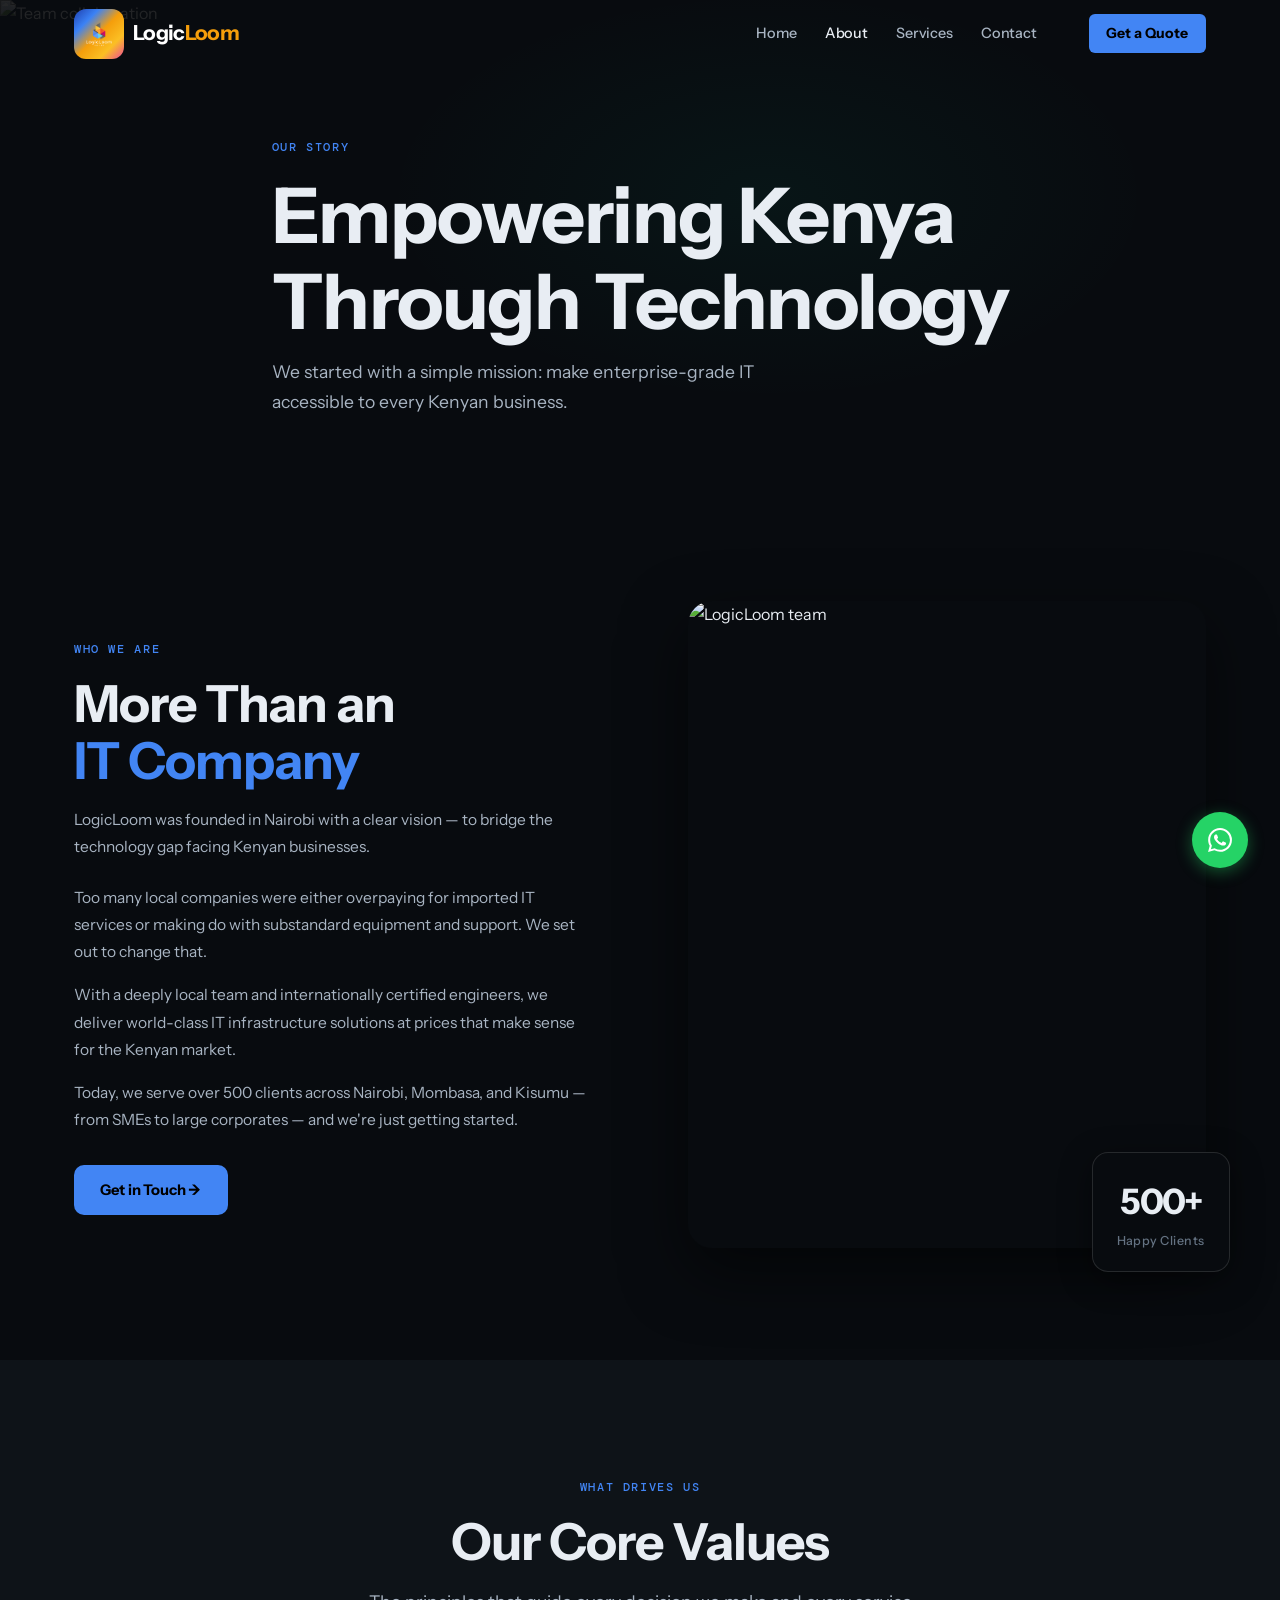
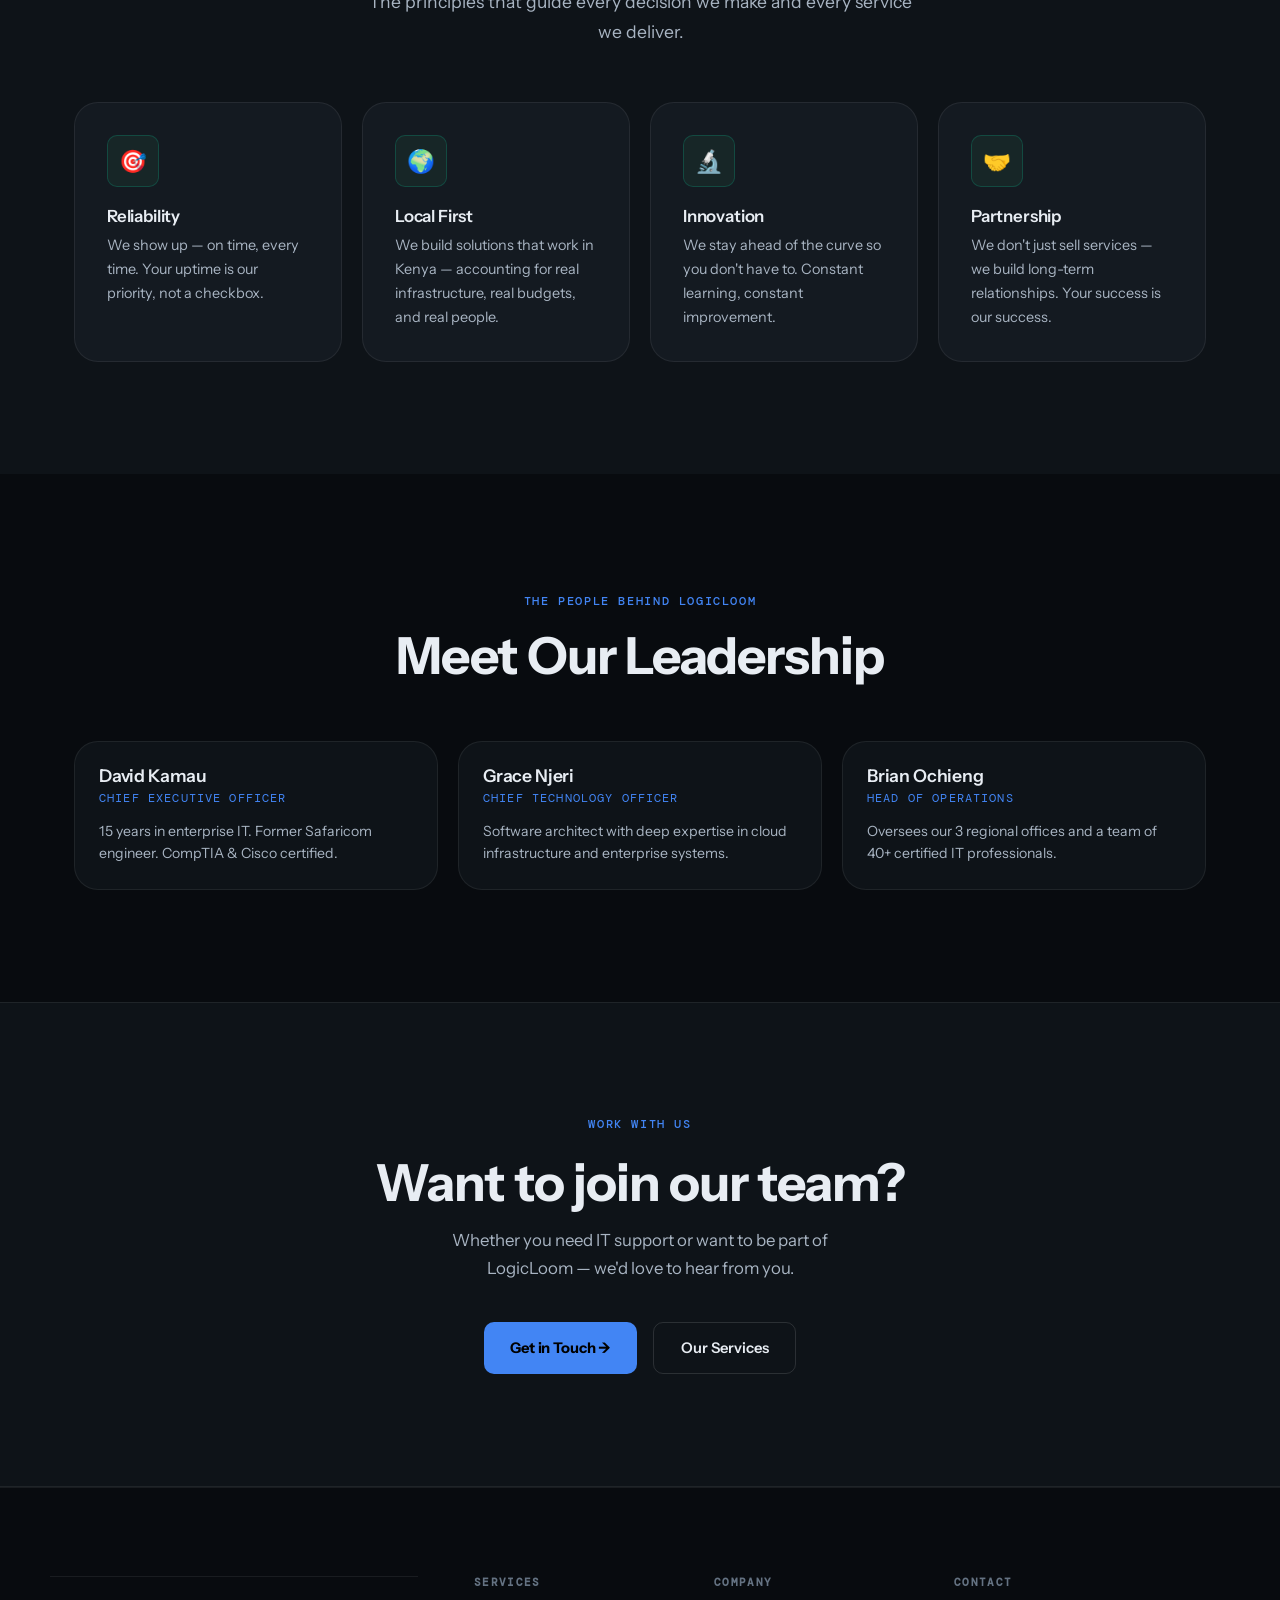
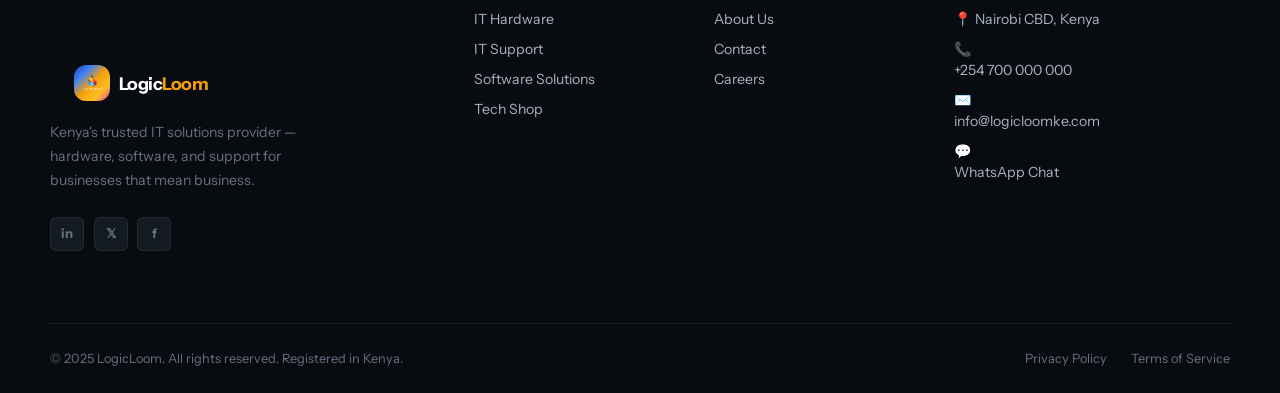
==== commit 7bad54b0: "MAde small changes" ====
--- a/about.html
+++ b/about.html
@@ -205,6 +205,10 @@
     </div>
   </footer>
 
+  <a href="https://wa.me/254757880000" class="floating-wa" target="_blank" aria-label="Chat on WhatsApp">
+    <svg width="24" height="24" viewBox="0 0 24 24" fill="currentColor"><path d="M17.472 14.382c-.297-.149-1.758-.867-2.03-.967-.273-.099-.471-.148-.67.15-.197.297-.767.966-.94 1.164-.173.199-.347.223-.644.075-.297-.15-1.255-.463-2.39-1.475-.883-.788-1.48-1.761-1.653-2.059-.173-.297-.018-.458.13-.606.134-.133.298-.347.446-.52.149-.174.198-.298.298-.497.099-.198.05-.371-.025-.52-.075-.149-.669-1.612-.916-2.207-.242-.579-.487-.5-.669-.51-.173-.008-.371-.01-.57-.01-.198 0-.52.074-.792.372-.272.297-1.04 1.016-1.04 2.479 0 1.462 1.065 2.875 1.213 3.074.149.198 2.096 3.2 5.077 4.487.709.306 1.262.489 1.694.625.712.227 1.36.195 1.871.118.571-.085 1.758-.719 2.006-1.413.248-.694.248-1.289.173-1.413-.074-.124-.272-.198-.57-.347m-5.421 7.403h-.004a9.87 9.87 0 01-5.031-1.378l-.361-.214-3.741.982.998-3.648-.235-.374a9.86 9.86 0 01-1.51-5.26c.001-5.45 4.436-9.884 9.888-9.884 2.64 0 5.122 1.03 6.988 2.898a9.825 9.825 0 012.893 6.994c-.003 5.45-4.437 9.884-9.885 9.884m8.413-18.297A11.815 11.815 0 0012.05 0C5.495 0 .16 5.335.157 11.892c0 2.096.547 4.142 1.588 5.945L.057 24l6.305-1.654a11.882 11.882 0 005.683 1.448h.005c6.554 0 11.89-5.335 11.893-11.893a11.821 11.821 0 00-3.48-8.413z"/></svg>
+  </a>
+
   <script src="main.js"></script>
 </body>
 </html>
--- a/styles.css
+++ b/styles.css
@@ -201,6 +201,33 @@
   transition: background var(--t-fast), transform var(--t-fast);
 }
 .btn-wa:hover { background: #1ebe58; transform: translateY(-2px); }
+
+/* ============ FLOATING WHATSAPP BUTTON ============ */
+.floating-wa {
+  position: fixed;
+  bottom: 2rem;
+  right: 2rem;
+  width: 56px;
+  height: 56px;
+  background: #25d366;
+  color: white;
+  border-radius: 50%;
+  display: flex;
+  align-items: center;
+  justify-content: center;
+  box-shadow: 0 4px 16px rgba(37, 211, 102, 0.4);
+  transition: background var(--t-fast), transform var(--t-fast), box-shadow var(--t-fast);
+  z-index: 999;
+  text-decoration: none;
+}
+.floating-wa:hover {
+  background: #1ebe58;
+  transform: scale(1.1);
+  box-shadow: 0 6px 20px rgba(37, 211, 102, 0.6);
+}
+.floating-wa svg {
+  display: block;
+}
 
 /* ============ NAV ============ */
 .nav-header {
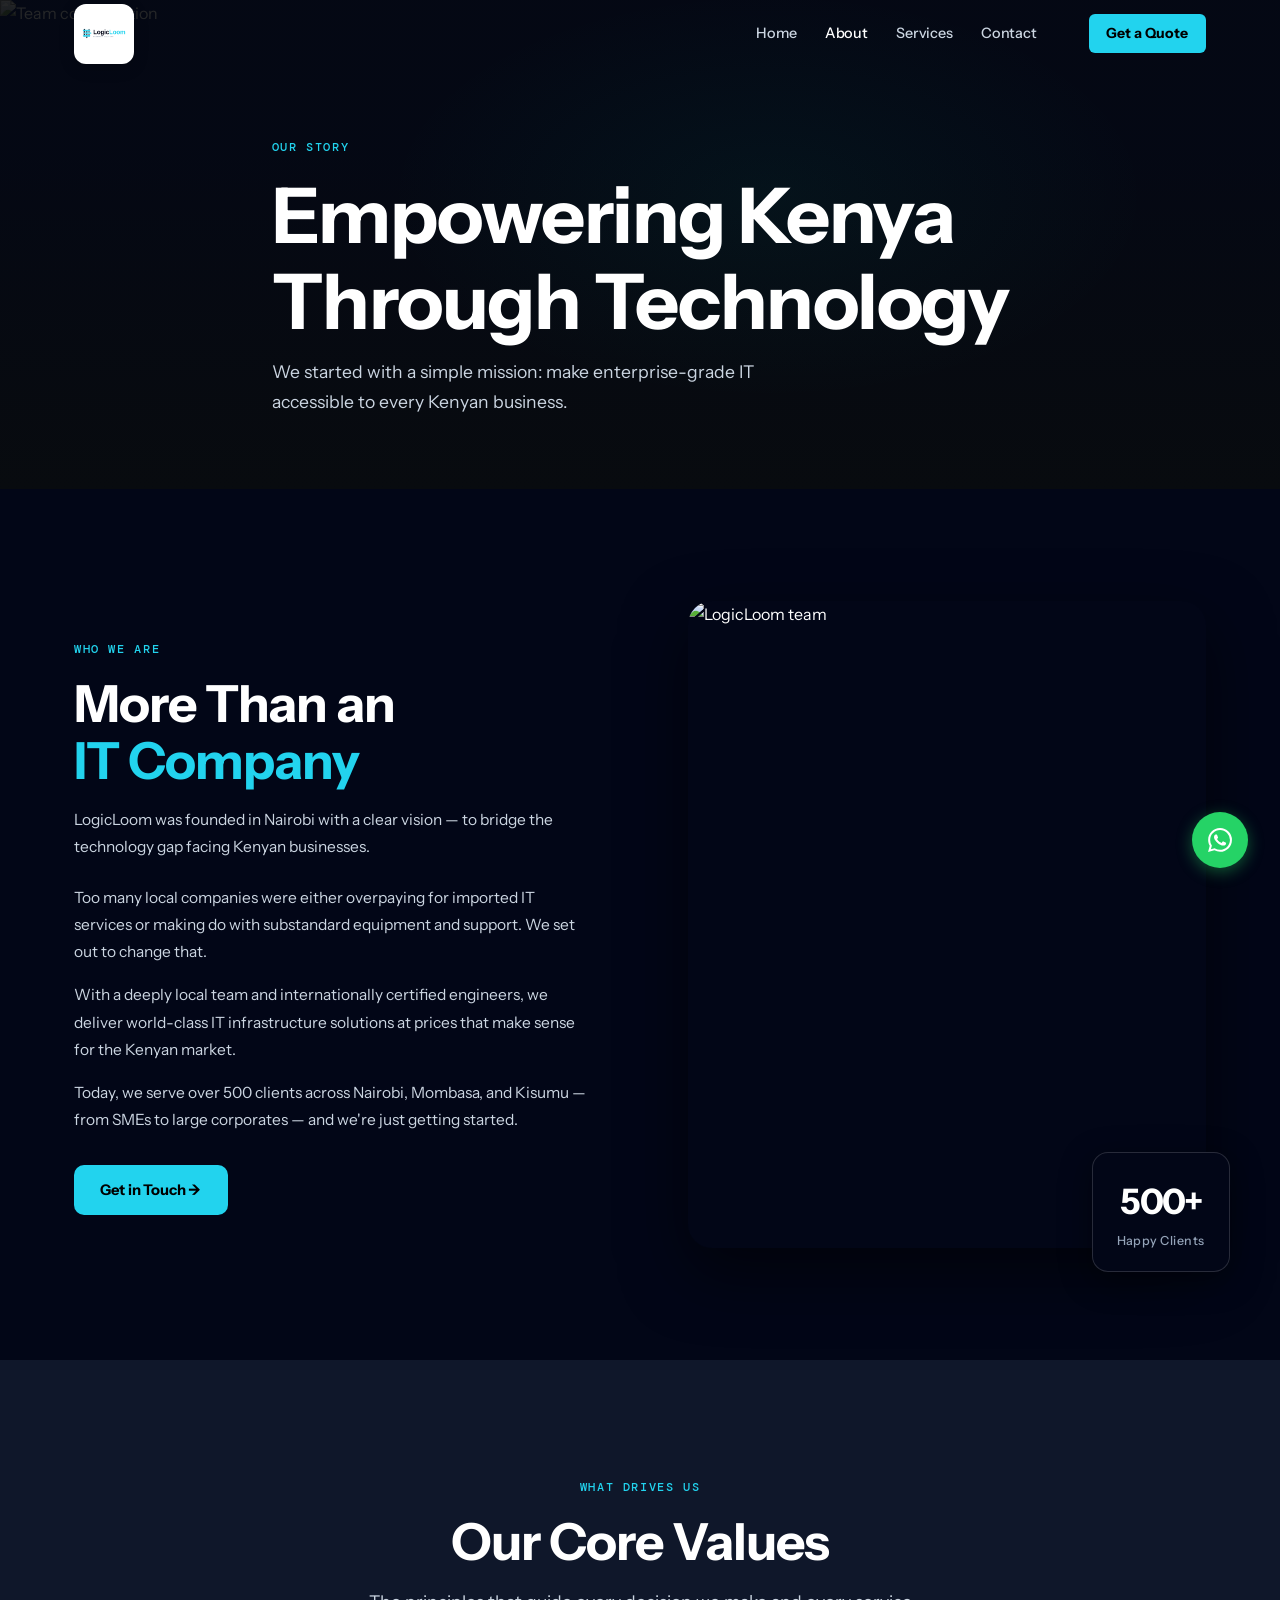
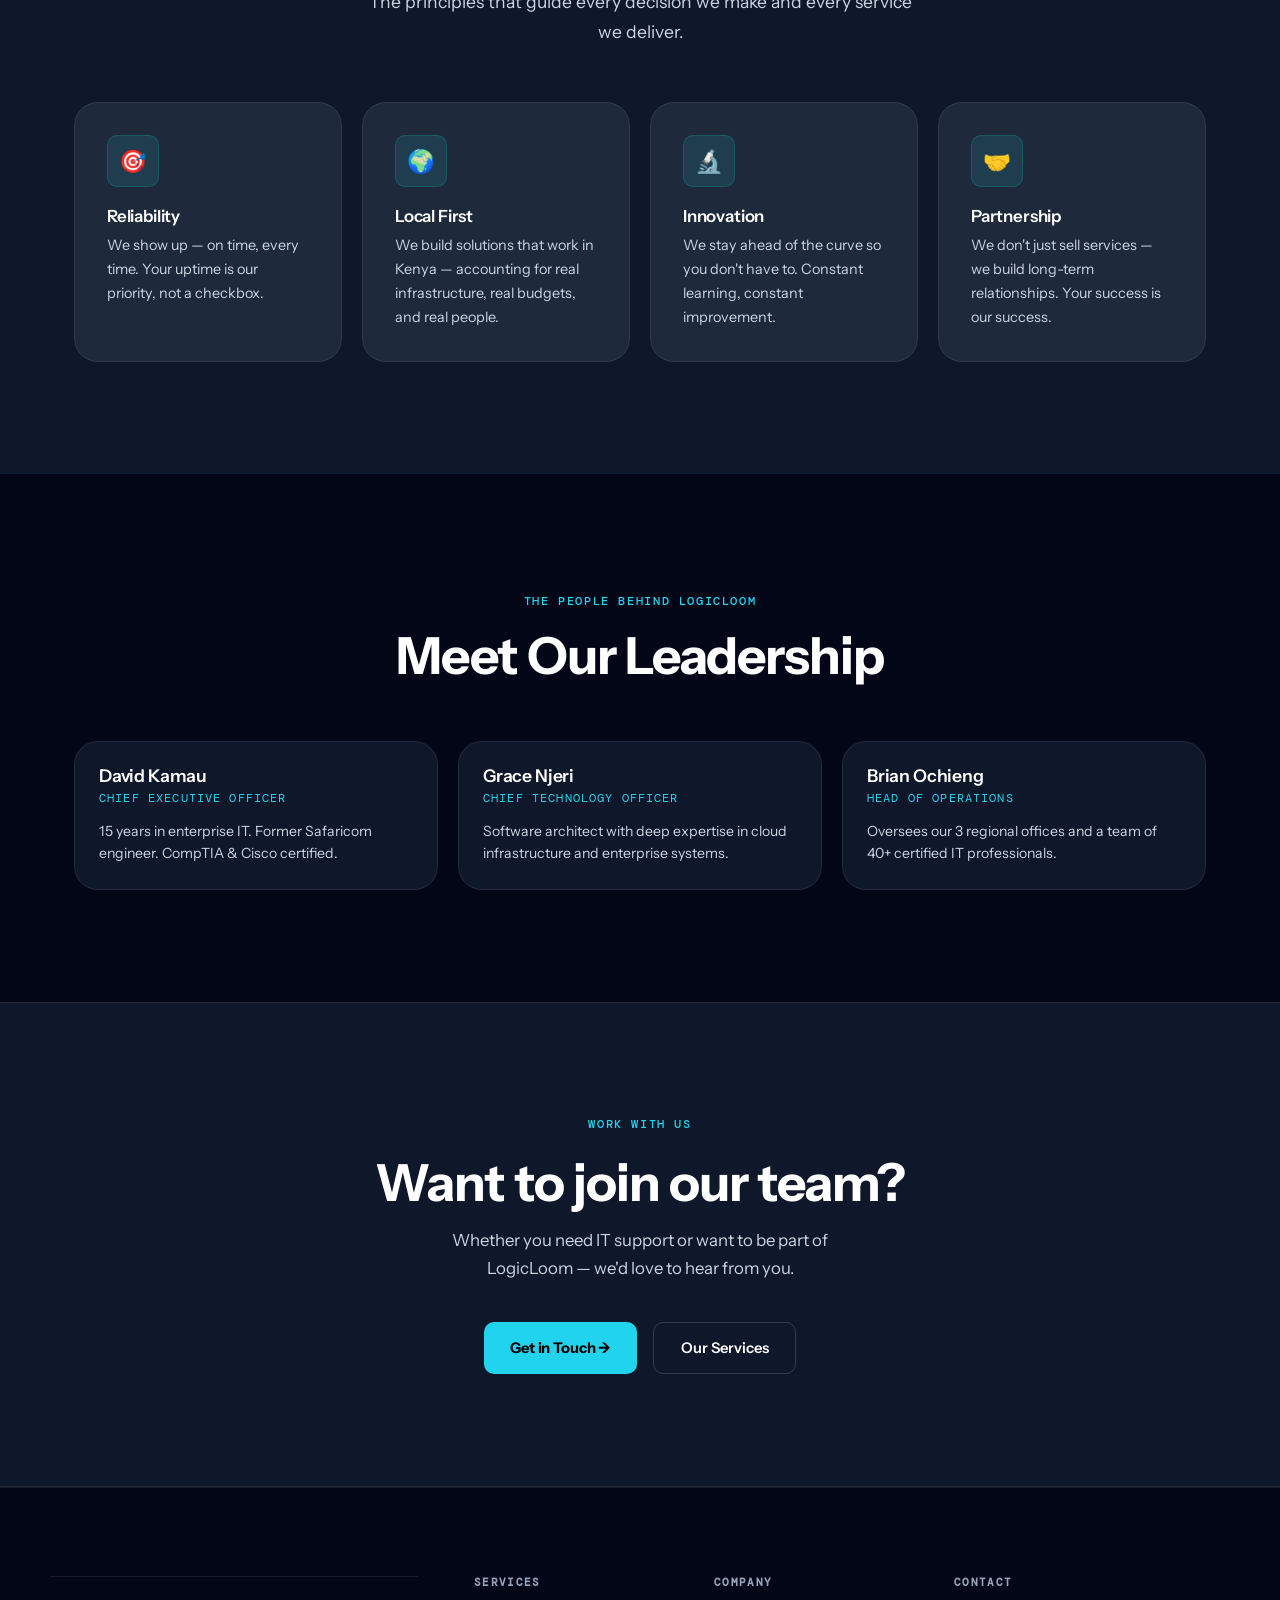
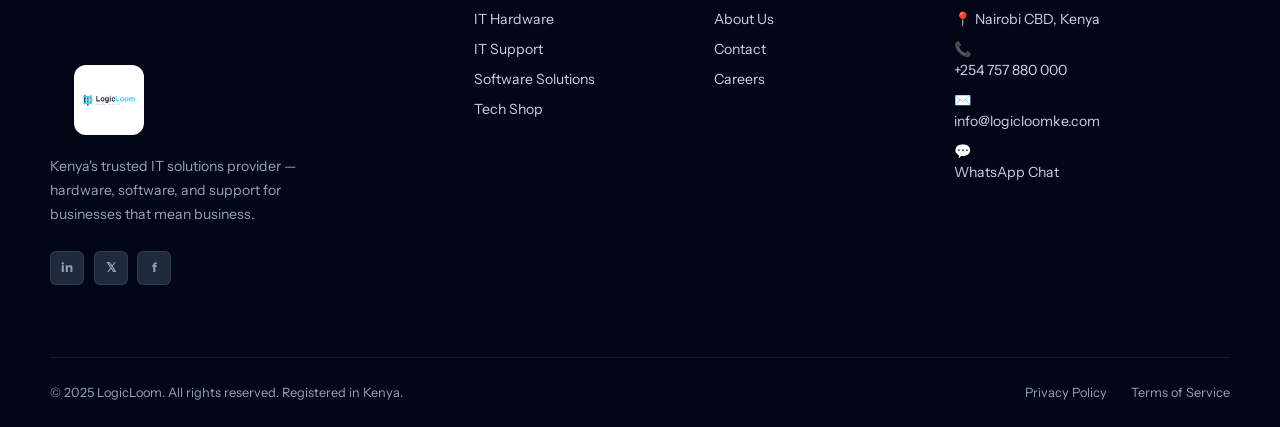
==== commit a59a84d3: "Match the colours" ====
--- a/about.html
+++ b/about.html
@@ -5,7 +5,7 @@
   <meta name="viewport" content="width=device-width, initial-scale=1.0"/>
   <title>About Us | LogicLoom Kenya</title>
   <meta name="description" content="Learn about LogicLoom — Kenya's trusted IT partner with a decade of experience serving businesses in Nairobi, Mombasa, and Kisumu."/>
-  <link rel="icon" type="image/png" href="Images/LogicLoom%20icon.png"/>
+  <link rel="icon" type="image/png" href="LogicLoom_Favicon.png"/>
   <link rel="preconnect" href="https://fonts.googleapis.com"/>
   <link rel="preconnect" href="https://fonts.gstatic.com" crossorigin/>
   <link href="https://fonts.googleapis.com/css2?family=Instrument+Sans:ital,wght@0,400;0,500;0,600;0,700;1,400&family=DM+Mono:wght@400;500&display=swap" rel="stylesheet"/>
@@ -18,7 +18,7 @@
   <header class="nav-header" id="navbar">
     <div class="nav-inner">
       <a href="index.html" class="logo">
-        <div class="logo-mark"><img src="LogicLoom white.png" alt="LogicLoom Logo" /></div>
+        <div class="logo-mark"><img src="LogicLoom_Logo_Primary.png" alt="LogicLoom Logo" /></div>
         <span class="logo-text">Logic<span>Loom</span></span>
       </a>
       <nav class="nav-links">
@@ -165,7 +165,7 @@
     <div class="footer-inner">
       <div class="footer-brand">
         <a href="index.html" class="logo footer">
-          <div class="logo-mark"><img src="LogicLoom white.png" alt="LogicLoom Logo" /></div>
+          <div class="logo-mark"><img src="LogicLoom_Logo_Primary.png" alt="LogicLoom Logo" /></div>
           <span class="logo-text">Logic<span>Loom</span></span>
         </a>
         <p>Kenya's trusted IT solutions provider — hardware, software, and support for businesses that mean business.</p>
@@ -191,9 +191,9 @@
       <div class="footer-col">
         <h4>Contact</h4>
         <p>📍 Nairobi CBD, Kenya</p>
-        <p>📞 <a href="tel:+254700000000">+254 700 000 000</a></p>
+        <p>📞 <a href="tel:+254757880000">+254 757 880 000</a></p>
         <p>✉️ <a href="mailto:info@logicloomke.com">info@logicloomke.com</a></p>
-        <p>💬 <a href="https://wa.me/254700000000">WhatsApp Chat</a></p>
+        <p>💬 <a href="https://wa.me/254757880000">WhatsApp Chat</a></p>
       </div>
     </div>
     <div class="footer-bottom">
--- a/styles.css
+++ b/styles.css
@@ -7,43 +7,40 @@
 @import url('https://fonts.googleapis.com/css2?family=Instrument+Sans:ital,wght@0,400;0,500;0,600;0,700;1,400&family=DM+Mono:wght@400;500&display=swap');
 
 :root {
-  /* Core Palette */
-  --bg:        #080b0f;
-  --bg2:       #0e1318;
-  --bg3:       #141a21;
-  --surface:   #1a2230;
-  --surface2:  #202c3a;
-
-  /* Logo Color Palette */
-  --logo-blue:     #1e40af;
-  --logo-blue-light: #3b82f6;
-  --logo-orange:   #f59e0b;
-  --logo-yellow:   #fbbf24;
-  --logo-magenta:  #ec4899;
-  --logo-pink:     #f472b6;
-  --logo-grey-dark: #374151;
-  --logo-grey-light: #9ca3af;
-  --logo-white:    #ffffff;
+  /* Core Palette - Slate/Cyan/Blue/Emerald */
+  --bg:        #020617;
+  --bg2:       #0f172a;
+  --bg3:       #1e293b;
+  --surface:   #1e293b;
+  --surface2:  #334155;
+
+  /* Accent Colors - Cyan/Blue/Emerald */
+  --cyan-400:     #22d3ee;
+  --cyan-300:     #67e8f9;
+  --cyan-500:     #06b6d4;
+  --blue-400:     #60a5fa;
+  --blue-500:     #3b82f6;
+  --emerald-400:  #34d399;
+
+  /* Legacy accent mapping for compatibility */
+  --accent:    var(--cyan-400);
+  --accent2:   var(--blue-500);
+  --accent3:   var(--emerald-400);
+  --accent-dim: rgba(34, 211, 238, 0.12);
+  --accent-glow: rgba(34, 211, 238, 0.25);
 
   /* Borders */
-  --border:    rgba(255,255,255,0.07);
-  --border2:   rgba(255,255,255,0.12);
+  --border:    rgba(255,255,255,0.08);
+  --border2:   rgba(255,255,255,0.15);
 
   /* Text */
-  --text:      #e8edf3;
-  --text-2:    #a8b4c2;
-  --text-3:    #647282;
-
-  /* Accent — LogicLoom Logo Colors */
-  --accent:    #4285F4;
-  --accent2:   #EA4335;
-  --accent3:   #34A853;
-  --accent-dim: rgba(52,133,83,0.12);
-  --accent-glow: rgba(52,133,83,0.25);
-
-  /* Secondary — Warm Amber */
-  --amber:     #f59e0b;
-  --amber-dim: rgba(245,158,11,0.1);
+  --text:      #ffffff;
+  --text-2:    #cbd5e1;
+  --text-3:    #94a3b8;
+
+  /* Secondary — Cyan dim */
+  --amber:     var(--cyan-400);
+  --amber-dim: rgba(34, 211, 238, 0.1);
 
   /* State */
   --green:     #22c55e;
@@ -60,7 +57,7 @@
   --shadow-sm: 0 2px 8px rgba(0,0,0,0.3);
   --shadow:    0 8px 32px rgba(0,0,0,0.45);
   --shadow-lg: 0 24px 64px rgba(0,0,0,0.55);
-  --shadow-accent: 0 8px 32px rgba(0,212,170,0.18);
+  --shadow-accent: 0 8px 32px rgba(34, 211, 238, 0.18);
 
   /* Typography */
   --font-display: 'Cabinet Grotesk', 'Instrument Sans', sans-serif;
@@ -260,10 +257,8 @@
   flex-shrink: 0;
 }
 .logo-mark {
-  width: 50px;
-  height: 50px;
-  background: linear-gradient(135deg, var(--logo-blue) 0%, var(--logo-blue-light) 25%, var(--logo-orange) 50%, var(--logo-yellow) 75%, var(--logo-magenta) 100%);
-  border-radius: 12px;
+  width: 60px;
+  height: 60px;
   display: flex;
   align-items: center;
   justify-content: center;
@@ -271,6 +266,10 @@
   flex-shrink: 0;
   position: relative;
   overflow: hidden;
+  border-radius: 12px;
+  background: #ffffff;
+  padding: 8px;
+  box-shadow: 0 4px 16px rgba(0,0,0,0.15);
 }
 .logo-mark img {
   width: 200px;
@@ -288,6 +287,7 @@
   font-weight: 700;
   letter-spacing: -0.03em;
   color: var(--logo-white);
+  display: none;
 }
 .logo-text span { color: var(--logo-orange); }
 .logo:hover .logo-mark {
@@ -305,25 +305,27 @@
 
 /* Logo variations for different contexts */
 .logo.footer .logo-mark {
-  width: 36px;
-  height: 36px;
+  width: 70px;
+  height: 70px;
   font-size: 1rem;
 }
 
 .logo.footer .logo-text {
   font-size: 1.1rem;
+  display: none;
 }
 
 /* Mobile logo adjustments */
 @media (max-width: 768px) {
   .logo-mark {
-    width: 36px;
-    height: 36px;
+    width: 70px;
+    height: 70px;
     font-size: 1rem;
   }
   
   .logo-text {
     font-size: 1.1rem;
+    display: none;
   }
 }
 
@@ -1408,6 +1410,16 @@
   font-size: 0.92rem;
 }
 .form-success.show { display: flex; align-items: center; gap: 0.5rem; }
+.form-error {
+  display: none;
+  background: rgba(239,68,68,0.08);
+  border: 1px solid rgba(239,68,68,0.25);
+  color: var(--red);
+  padding: 1rem 1.25rem;
+  border-radius: var(--r-md);
+  font-size: 0.92rem;
+}
+.form-error.show { display: flex; align-items: center; gap: 0.5rem; }
 
 .contact-info h2 { margin-bottom: 1.75rem; }
 .contact-cards { display: flex; flex-direction: column; gap: 0.85rem; }
@@ -1517,3 +1529,15 @@
   h2 { font-size: 1.75rem; }
   .svc-card { padding: 1.75rem; }
 }
+
+/* ============ FORM ANIMATIONS ============ */
+@keyframes slideInUp {
+  from {
+    opacity: 0;
+    transform: translateY(20px);
+  }
+  to {
+    opacity: 1;
+    transform: translateY(0);
+  }
+}
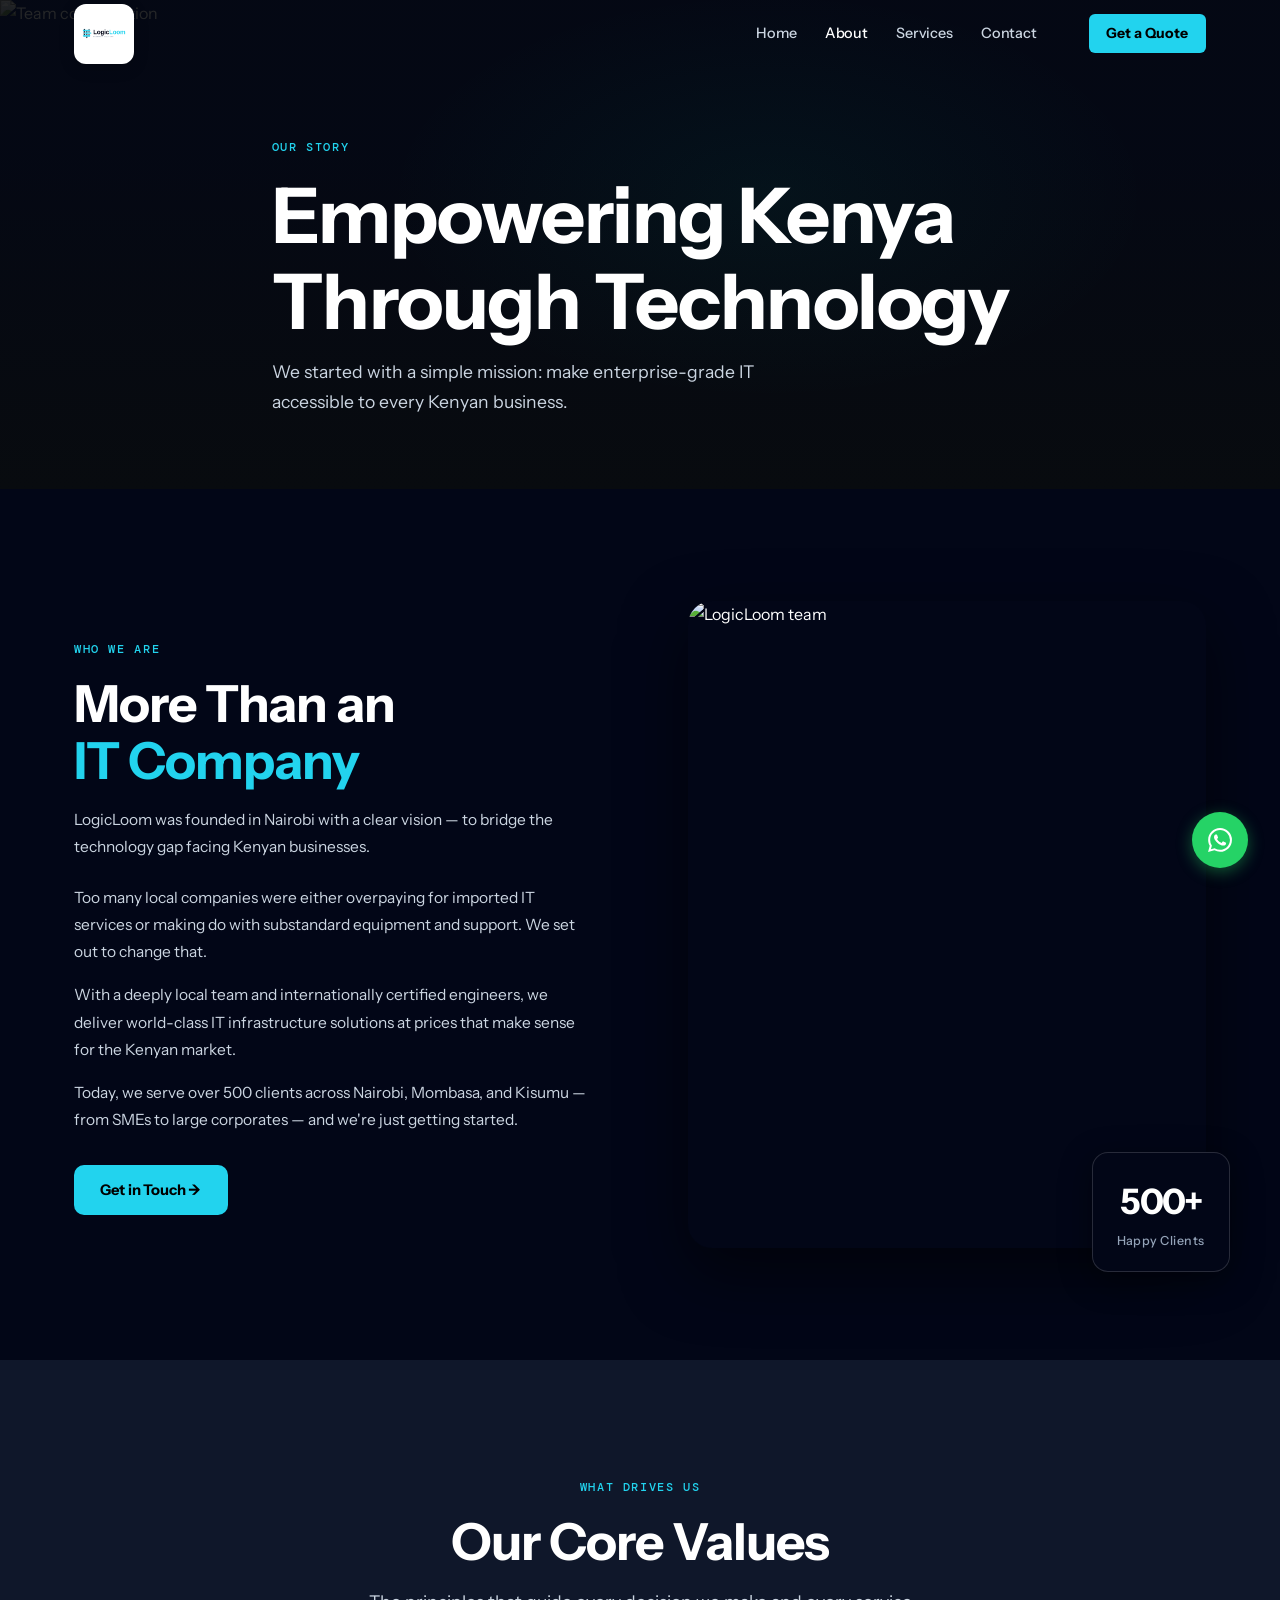
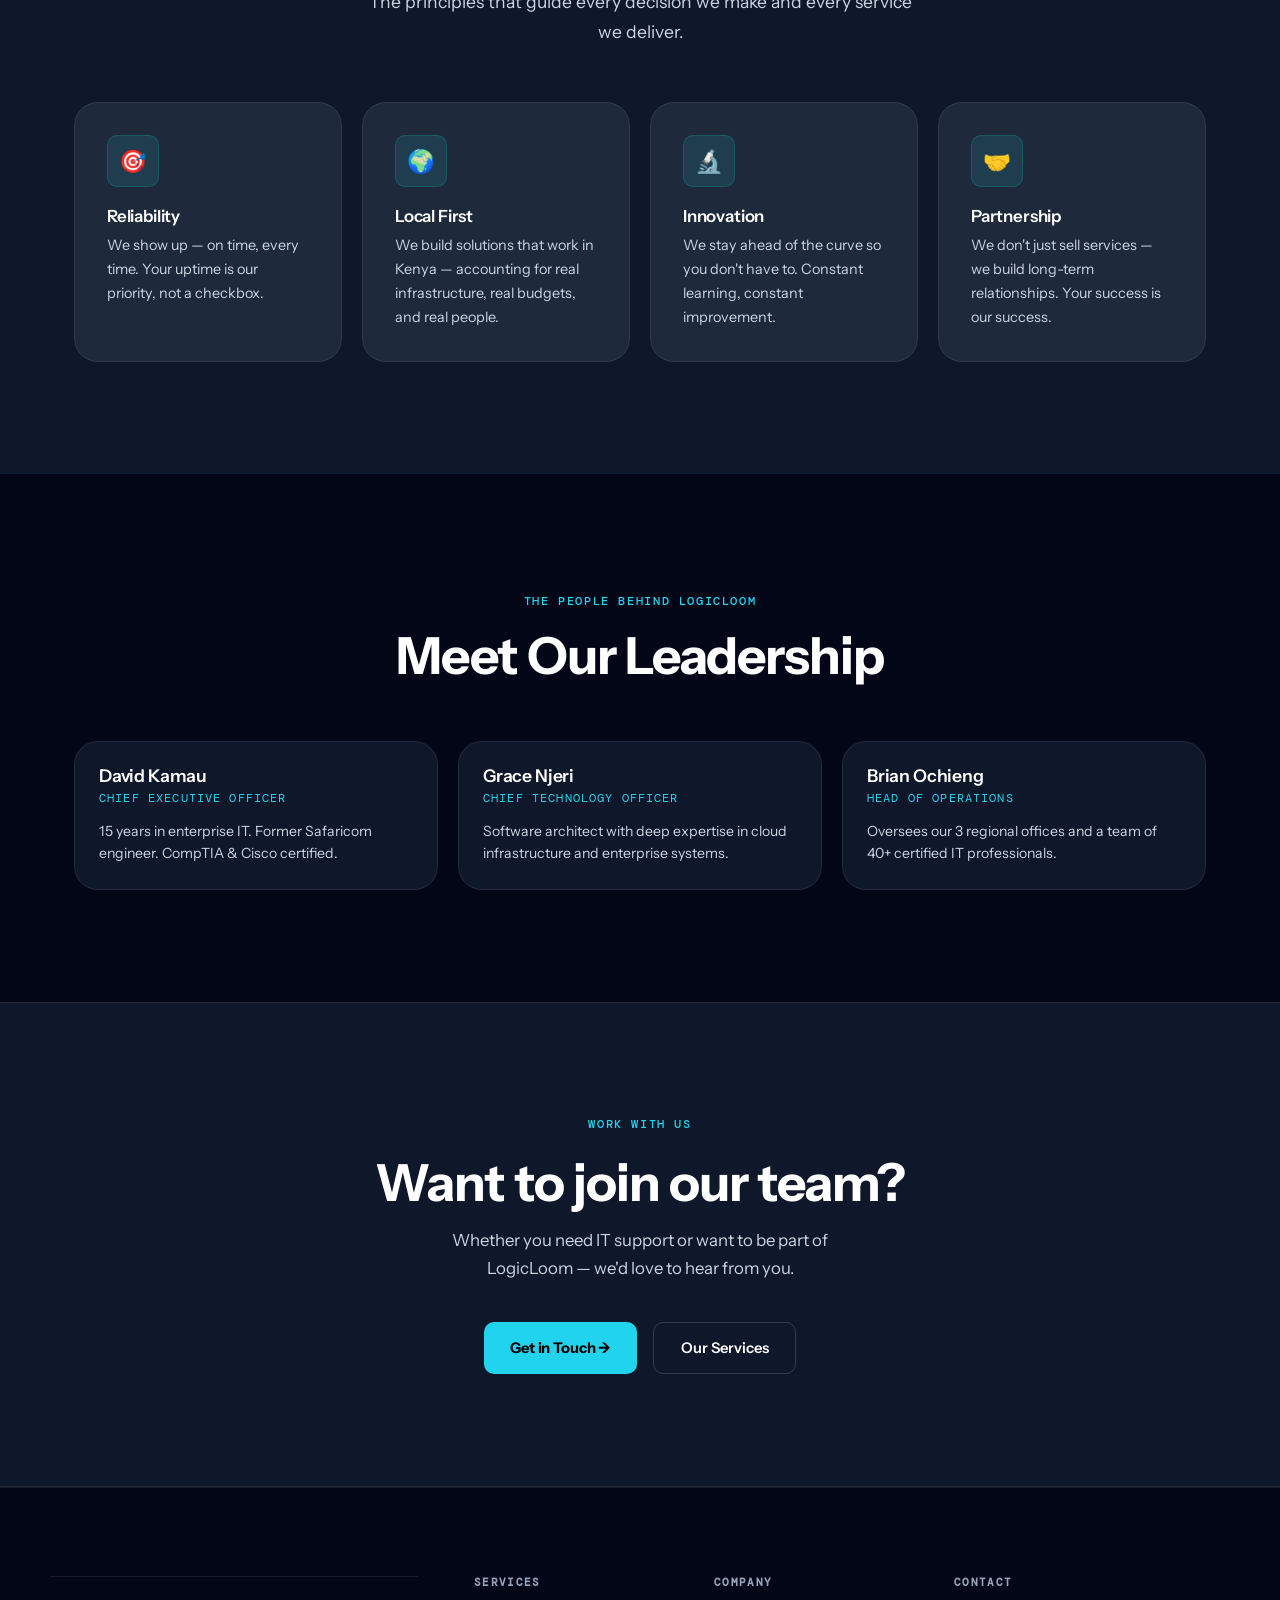
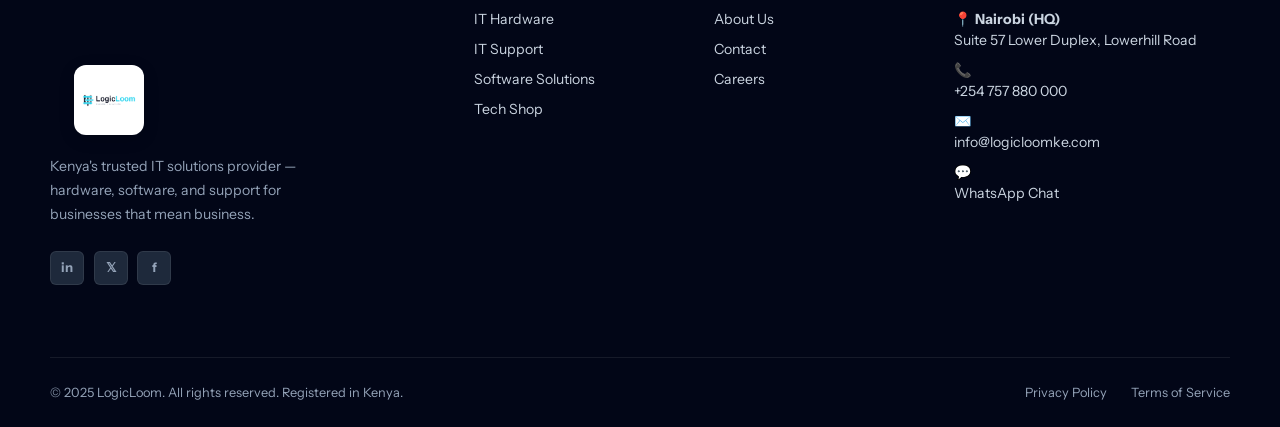
==== commit e2f7089f: "n t" ====
--- a/about.html
+++ b/about.html
@@ -190,7 +190,7 @@
       </div>
       <div class="footer-col">
         <h4>Contact</h4>
-        <p>📍 Nairobi CBD, Kenya</p>
+        <p>📍 <strong>Nairobi (HQ)</strong><br/>Suite 57 Lower Duplex, Lowerhill Road</p>
         <p>📞 <a href="tel:+254757880000">+254 757 880 000</a></p>
         <p>✉️ <a href="mailto:info@logicloomke.com">info@logicloomke.com</a></p>
         <p>💬 <a href="https://wa.me/254757880000">WhatsApp Chat</a></p>
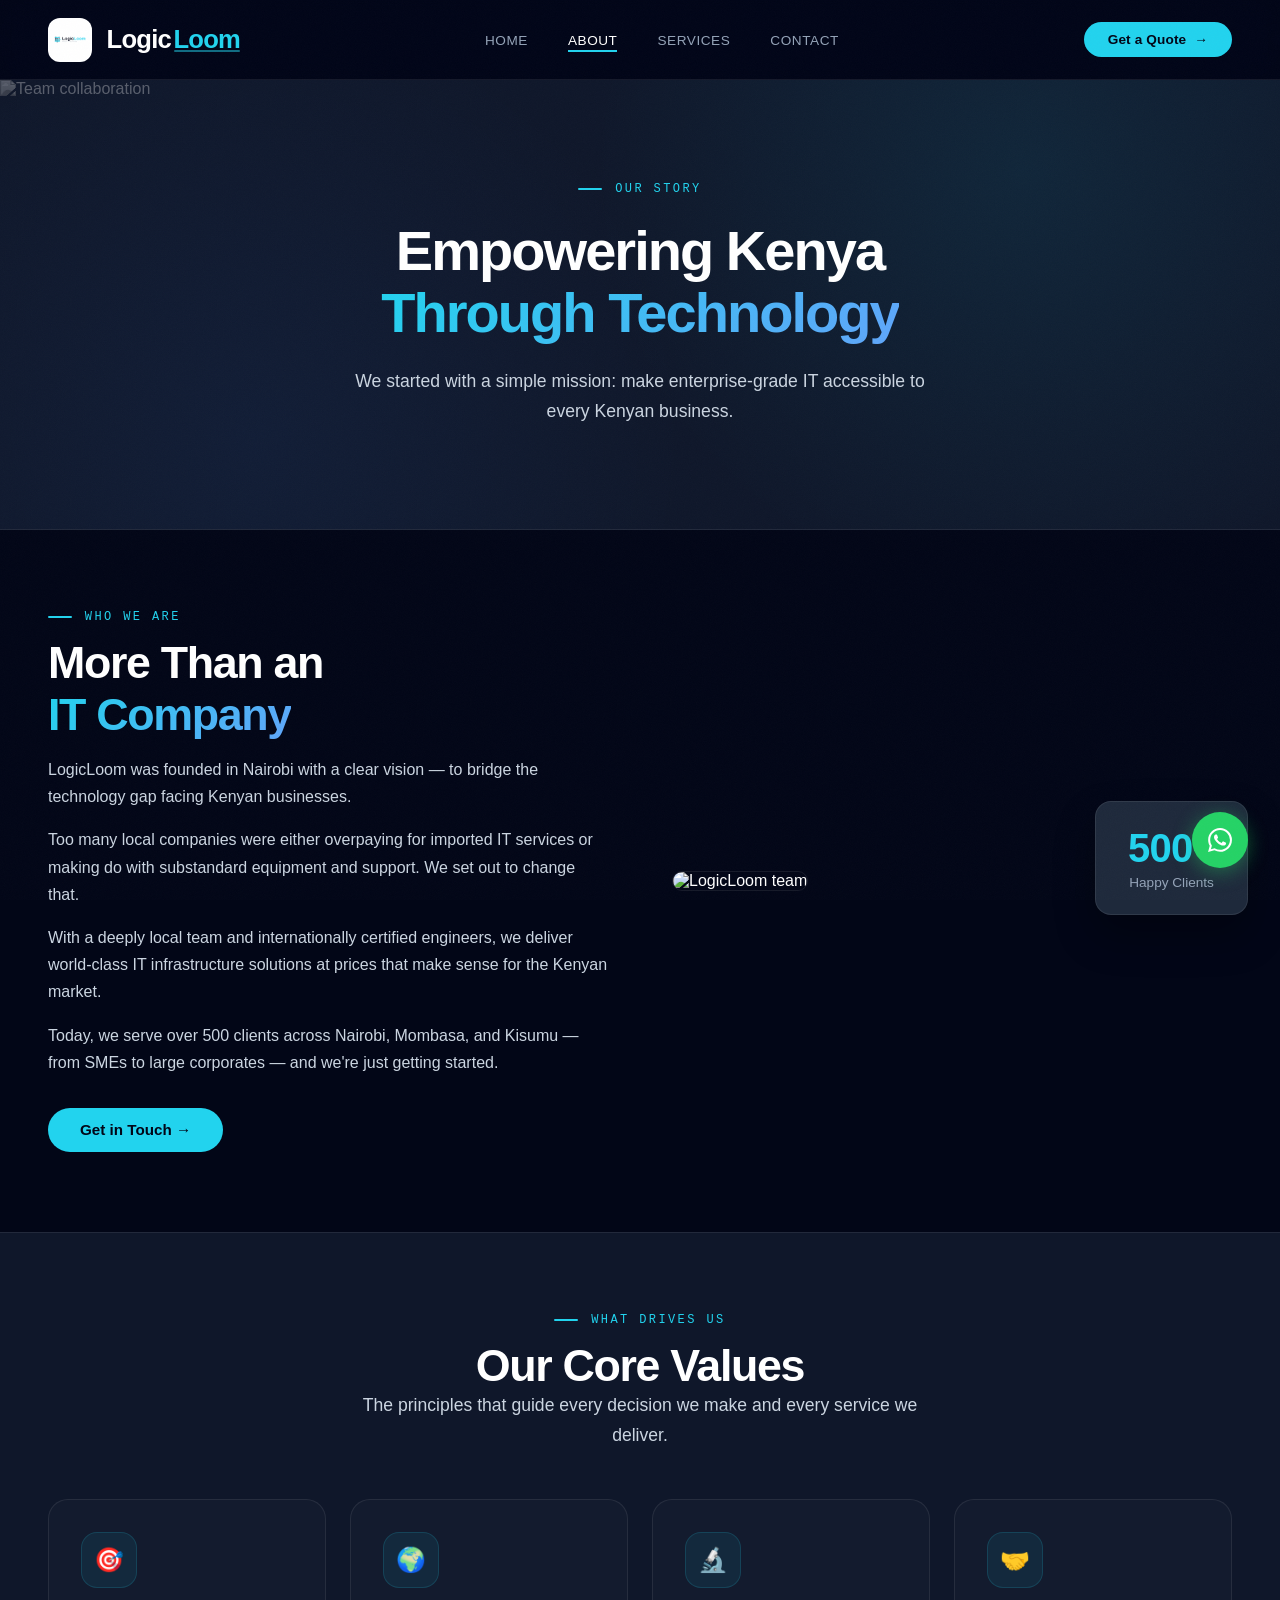
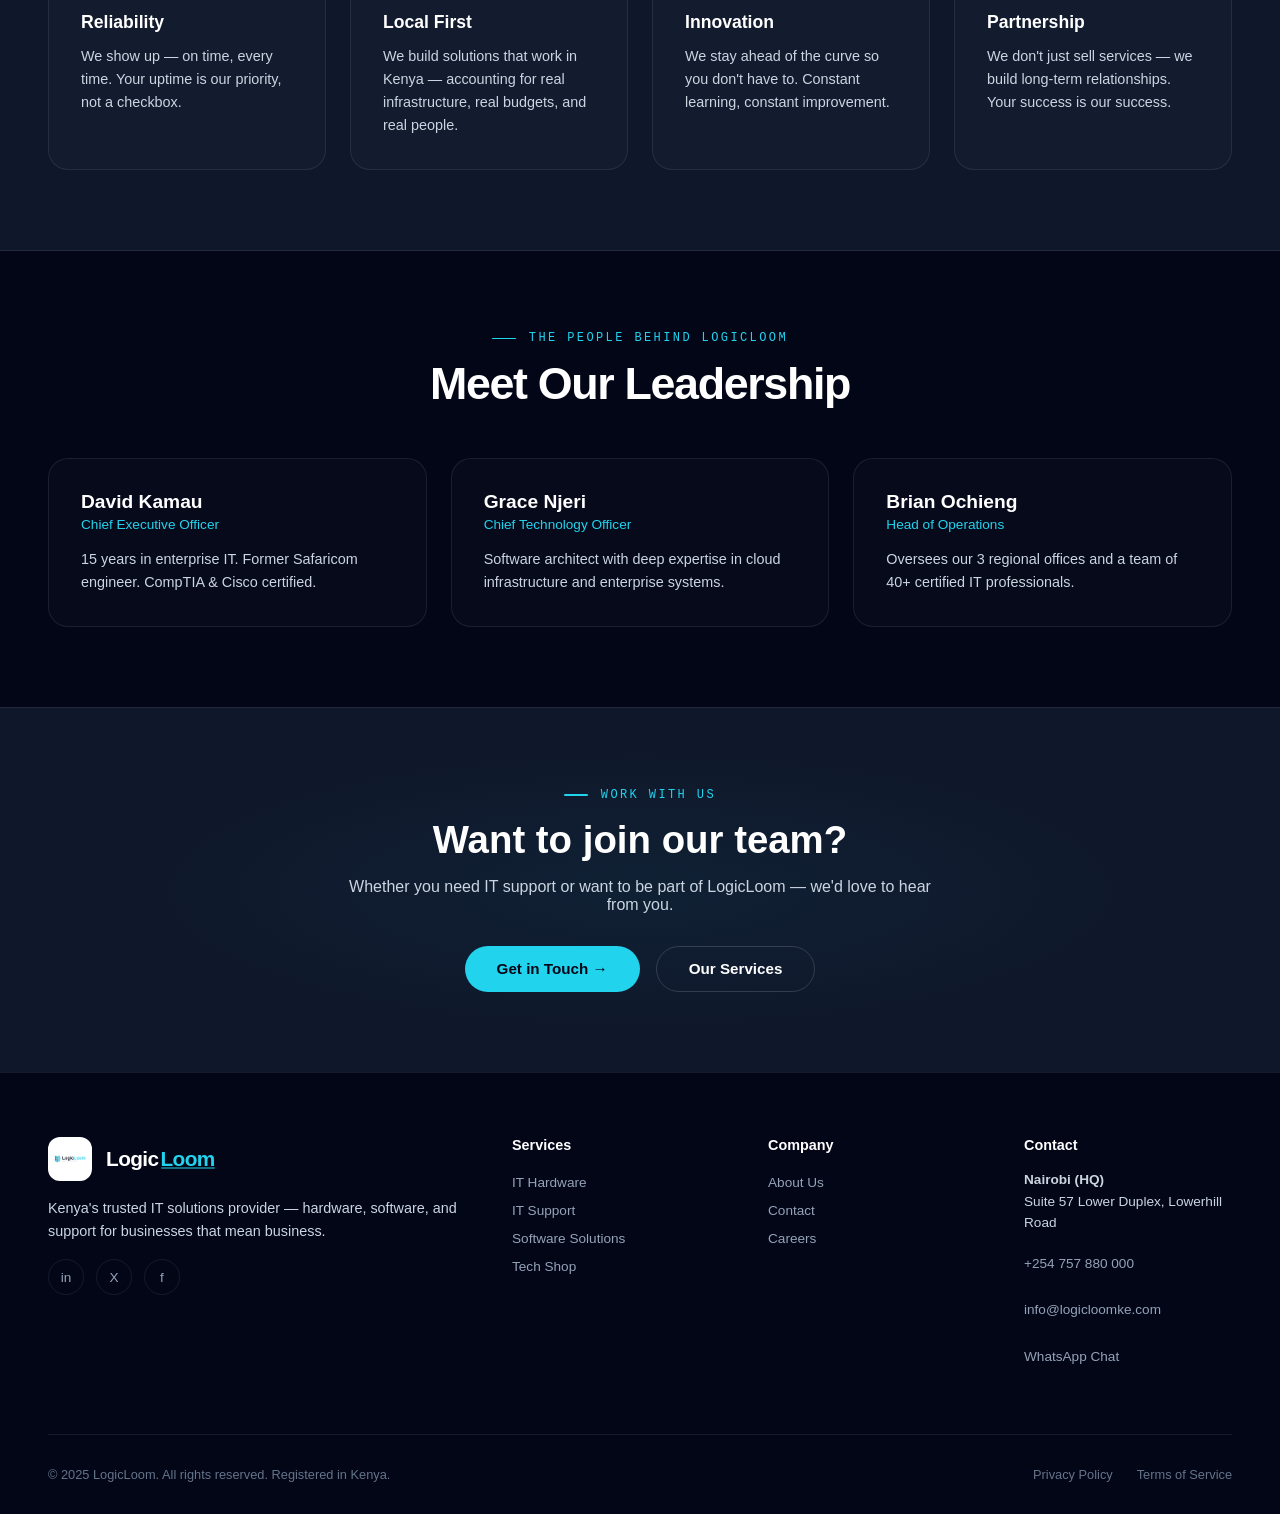
==== commit fadac969: "Heavy edits on the theme" ====
--- a/about.html
+++ b/about.html
@@ -6,73 +6,795 @@
   <title>About Us | LogicLoom Kenya</title>
   <meta name="description" content="Learn about LogicLoom — Kenya's trusted IT partner with a decade of experience serving businesses in Nairobi, Mombasa, and Kisumu."/>
   <link rel="icon" type="image/png" href="LogicLoom_Favicon.png"/>
-  <link rel="preconnect" href="https://fonts.googleapis.com"/>
-  <link rel="preconnect" href="https://fonts.gstatic.com" crossorigin/>
-  <link href="https://fonts.googleapis.com/css2?family=Instrument+Sans:ital,wght@0,400;0,500;0,600;0,700;1,400&family=DM+Mono:wght@400;500&display=swap" rel="stylesheet"/>
-  <link rel="stylesheet" href="https://api.fontshare.com/v2/css?f[]=cabinet-grotesk@700,800,500,400&display=swap"/>
-  <link rel="stylesheet" href="styles.css"/>
+  <link rel="preconnect" href="https://fonts.googleapis.com">
+  <link rel="preconnect" href="https://fonts.gstatic.com" crossorigin>
+  <link href="https://fonts.googleapis.com/css2?family=Outfit:wght@300;400;500;600;700;800;900&family=JetBrains+Mono:wght@400;500&display=swap" rel="stylesheet">
+  <style>
+    *, *::before, *::after { margin: 0; padding: 0; box-sizing: border-box; }
+
+    :root {
+      --bg-deep: #020617;
+      --bg-surface: #0f172a;
+      --bg-elevated: #1e293b;
+      --cyan-400: #22d3ee;
+      --cyan-300: #67e8f9;
+      --cyan-500: #06b6d4;
+      --blue-500: #3b82f6;
+      --blue-400: #60a5fa;
+      --emerald-400: #34d399;
+      --text-primary: #ffffff;
+      --text-secondary: #cbd5e1;
+      --text-muted: #94a3b8;
+      --text-faint: #64748b;
+      --border: rgba(255, 255, 255, 0.08);
+      --border-hover: rgba(255, 255, 255, 0.15);
+    }
+
+    html { scroll-behavior: smooth; }
+
+    body {
+      font-family: 'Outfit', sans-serif;
+      background: var(--bg-deep);
+      color: var(--text-primary);
+      overflow-x: hidden;
+    }
+
+    body::before {
+      content: '';
+      position: fixed;
+      inset: 0;
+      z-index: 9999;
+      pointer-events: none;
+      opacity: 0.025;
+      background-image: url("data:image/svg+xml,%3Csvg viewBox='0 0 256 256' xmlns='http://www.w3.org/2000/svg'%3E%3Cfilter id='n'%3E%3CfeTurbulence type='fractalNoise' baseFrequency='0.9' numOctaves='4' stitchTiles='stitch'/%3E%3C/filter%3E%3Crect width='100%25' height='100%25' filter='url(%23n)'/%3E%3C/svg%3E");
+      background-size: 200px;
+    }
+
+    ::-webkit-scrollbar { width: 6px; }
+    ::-webkit-scrollbar-track { background: var(--bg-deep); }
+    ::-webkit-scrollbar-thumb { background: var(--cyan-500); border-radius: 3px; }
+
+    .mono { font-family: 'JetBrains Mono', monospace; }
+    .container { max-width: 1280px; margin: 0 auto; padding: 0 clamp(1.5rem, 4vw, 3rem); }
+
+    @keyframes fadeUp {
+      from { opacity: 0; transform: translateY(30px); }
+      to { opacity: 1; transform: translateY(0); }
+    }
+    @keyframes pulse-glow {
+      0%, 100% { opacity: 0.4; }
+      50% { opacity: 0.8; }
+    }
+    @keyframes float {
+      0%, 100% { transform: translateY(0px); }
+      50% { transform: translateY(-12px); }
+    }
+    @keyframes border-travel {
+      0% { background-position: 0% 50%; }
+      50% { background-position: 100% 50%; }
+      100% { background-position: 0% 50%; }
+    }
+
+    .site-header {
+      position: sticky;
+      top: 0;
+      z-index: 100;
+      backdrop-filter: blur(20px) saturate(1.4);
+      -webkit-backdrop-filter: blur(20px) saturate(1.4);
+      background: rgba(2, 6, 23, 0.7);
+      border-bottom: 1px solid var(--border);
+    }
+    .header-inner {
+      display: flex;
+      align-items: center;
+      justify-content: space-between;
+      padding: 1.1rem 0;
+    }
+    .logo {
+      font-size: 1.6rem;
+      font-weight: 800;
+      letter-spacing: -0.03em;
+      text-decoration: none;
+      color: var(--text-primary);
+      display: flex;
+      align-items: center;
+      gap: 0.1em;
+    }
+    .logo-mark {
+      width: 44px;
+      height: 44px;
+      margin-right: 0.75rem;
+      background: #fff;
+      border-radius: 12px;
+      padding: 6px;
+      display: flex;
+      align-items: center;
+      justify-content: center;
+      flex-shrink: 0;
+    }
+    .logo-mark img { width: 100%; height: 100%; object-fit: contain; display: block; }
+    .logo span { color: var(--cyan-400); position: relative; }
+    .logo span::after {
+      content: '';
+      position: absolute;
+      bottom: 2px;
+      left: 0;
+      right: 0;
+      height: 2px;
+      background: var(--cyan-400);
+      border-radius: 2px;
+      opacity: 0.5;
+    }
+
+    .nav-links {
+      display: flex;
+      gap: 2.5rem;
+      list-style: none;
+    }
+    .nav-links a {
+      font-size: 0.85rem;
+      font-weight: 500;
+      letter-spacing: 0.04em;
+      text-transform: uppercase;
+      color: var(--text-muted);
+      text-decoration: none;
+      position: relative;
+      transition: color 0.3s;
+    }
+    .nav-links a::after {
+      content: '';
+      position: absolute;
+      bottom: -4px;
+      left: 0;
+      width: 0;
+      height: 1.5px;
+      background: var(--cyan-400);
+      transition: width 0.3s ease;
+    }
+    .nav-links a:hover, .nav-links a.active {
+      color: var(--text-primary);
+    }
+    .nav-links a:hover::after, .nav-links a.active::after {
+      width: 100%;
+    }
+
+    .header-cta {
+      display: inline-flex;
+      align-items: center;
+      gap: 0.5rem;
+      padding: 0.65rem 1.5rem;
+      border-radius: 100px;
+      background: var(--cyan-400);
+      color: var(--bg-deep);
+      font-weight: 600;
+      font-size: 0.85rem;
+      text-decoration: none;
+      letter-spacing: 0.01em;
+      transition: all 0.3s ease;
+      position: relative;
+      overflow: hidden;
+    }
+    .header-cta::before {
+      content: '';
+      position: absolute;
+      inset: 0;
+      background: linear-gradient(90deg, transparent, rgba(255,255,255,0.2), transparent);
+      transform: translateX(-100%);
+      transition: transform 0.5s;
+    }
+    .header-cta:hover::before {
+      transform: translateX(100%);
+    }
+    .header-cta:hover {
+      background: var(--cyan-300);
+      box-shadow: 0 0 30px rgba(34, 211, 238, 0.3);
+    }
+
+    .mobile-toggle {
+      display: none;
+      background: none;
+      border: 1px solid var(--border);
+      border-radius: 8px;
+      padding: 0.5rem;
+      color: var(--text-primary);
+      cursor: pointer;
+    }
+    .mobile-menu {
+      display: none;
+      position: absolute;
+      top: 100%;
+      left: 0;
+      right: 0;
+      background: var(--bg-surface);
+      border-bottom: 1px solid var(--border);
+      padding: 1rem;
+      flex-direction: column;
+      gap: 1rem;
+    }
+    .mobile-menu.active { display: flex; }
+    .mobile-menu a {
+      color: var(--text-secondary);
+      text-decoration: none;
+      padding: 0.5rem 0;
+      font-size: 0.9rem;
+    }
+    .mobile-menu a.active { color: var(--cyan-400); }
+    .mobile-cta {
+      background: var(--cyan-400);
+      color: var(--bg-deep);
+      padding: 0.75rem 1.5rem;
+      border-radius: 100px;
+      text-align: center;
+      font-weight: 600;
+      margin-top: 0.5rem;
+    }
+    @media (max-width: 900px) {
+      .nav-links { display: none; }
+      .mobile-toggle { display: block; }
+      .header-cta { display: none; }
+    }
+
+    /* Page Hero */
+    .page-hero {
+      position: relative;
+      min-height: 50vh;
+      display: flex;
+      align-items: center;
+      justify-content: center;
+      overflow: hidden;
+      background: var(--bg-surface);
+      border-bottom: 1px solid var(--border);
+    }
+    .page-hero::before {
+      content: '';
+      position: absolute;
+      inset: 0;
+      background:
+        radial-gradient(circle at 80% 20%, rgba(34, 211, 238, 0.08), transparent 40%),
+        radial-gradient(circle at 20% 80%, rgba(59, 130, 246, 0.06), transparent 40%);
+    }
+    .page-hero-bg {
+      position: absolute;
+      inset: 0;
+      opacity: 0.3;
+    }
+    .page-hero-bg img {
+      width: 100%;
+      height: 100%;
+      object-fit: cover;
+      filter: grayscale(100%);
+    }
+    .page-hero-content {
+      position: relative;
+      z-index: 2;
+      text-align: center;
+      padding: 4rem 0;
+    }
+    .page-hero .eyebrow {
+      font-family: 'JetBrains Mono', monospace;
+      font-size: 0.75rem;
+      font-weight: 500;
+      text-transform: uppercase;
+      letter-spacing: 0.2em;
+      color: var(--cyan-400);
+      display: flex;
+      align-items: center;
+      justify-content: center;
+      gap: 0.8rem;
+      animation: fadeUp 0.6s ease-out both;
+    }
+    .page-hero .eyebrow::before {
+      content: '';
+      width: 24px;
+      height: 1.5px;
+      background: var(--cyan-400);
+      border-radius: 2px;
+    }
+    .page-hero h1 {
+      margin-top: 1.5rem;
+      font-size: clamp(2.5rem, 5vw, 3.5rem);
+      font-weight: 900;
+      line-height: 1.1;
+      letter-spacing: -0.035em;
+      animation: fadeUp 0.7s ease-out 0.1s both;
+    }
+    .page-hero h1 .accent {
+      background: linear-gradient(135deg, var(--cyan-400), var(--blue-400));
+      -webkit-background-clip: text;
+      background-clip: text;
+      -webkit-text-fill-color: transparent;
+    }
+    .page-hero p {
+      margin-top: 1.5rem;
+      font-size: 1.1rem;
+      line-height: 1.7;
+      color: var(--text-secondary);
+      max-width: 600px;
+      margin-left: auto;
+      margin-right: auto;
+      animation: fadeUp 0.7s ease-out 0.2s both;
+    }
+
+    /* Section styling */
+    .section { padding: 5rem 0; }
+    .section-label {
+      font-family: 'JetBrains Mono', monospace;
+      font-size: 0.75rem;
+      font-weight: 500;
+      text-transform: uppercase;
+      letter-spacing: 0.2em;
+      color: var(--cyan-400);
+      display: flex;
+      align-items: center;
+      gap: 0.8rem;
+    }
+    .section-label::before {
+      content: '';
+      width: 24px;
+      height: 1.5px;
+      background: var(--cyan-400);
+      border-radius: 2px;
+    }
+    .section-title {
+      margin-top: 0.8rem;
+      font-size: clamp(2rem, 3.5vw, 2.8rem);
+      font-weight: 800;
+      line-height: 1.15;
+      letter-spacing: -0.03em;
+    }
+    .section-title em {
+      background: linear-gradient(135deg, var(--cyan-400), var(--blue-400));
+      -webkit-background-clip: text;
+      background-clip: text;
+      -webkit-text-fill-color: transparent;
+      font-style: normal;
+    }
+    .section-lead {
+      margin-top: 1rem;
+      font-size: 1.1rem;
+      color: var(--text-secondary);
+      line-height: 1.7;
+    }
+
+    /* Buttons */
+    .btn-primary {
+      display: inline-flex;
+      align-items: center;
+      gap: 0.6rem;
+      padding: 0.85rem 2rem;
+      border-radius: 100px;
+      background: var(--cyan-400);
+      color: var(--bg-deep);
+      font-weight: 700;
+      font-size: 0.95rem;
+      text-decoration: none;
+      border: none;
+      cursor: pointer;
+      transition: all 0.3s ease;
+    }
+    .btn-primary:hover {
+      background: var(--cyan-300);
+      box-shadow: 0 0 40px rgba(34, 211, 238, 0.25);
+      transform: translateY(-2px);
+    }
+    .btn-outline {
+      display: inline-flex;
+      align-items: center;
+      gap: 0.5rem;
+      padding: 0.85rem 2rem;
+      border-radius: 100px;
+      background: transparent;
+      color: var(--text-primary);
+      font-weight: 600;
+      font-size: 0.95rem;
+      text-decoration: none;
+      border: 1px solid var(--border-hover);
+      transition: all 0.3s ease;
+    }
+    .btn-outline:hover {
+      background: rgba(255, 255, 255, 0.05);
+      border-color: rgba(255, 255, 255, 0.25);
+      transform: translateY(-2px);
+    }
+
+    /* About Story Section */
+    .about-story {
+      display: grid;
+      grid-template-columns: 1fr 1fr;
+      gap: 4rem;
+      align-items: center;
+    }
+    @media (max-width: 900px) {
+      .about-story { grid-template-columns: 1fr; gap: 3rem; }
+    }
+    .about-story-text p {
+      margin-top: 1rem;
+      font-size: 1rem;
+      color: var(--text-secondary);
+      line-height: 1.7;
+    }
+    .about-story-img {
+      position: relative;
+    }
+    .about-story-img img {
+      width: 100%;
+      border-radius: 1rem;
+      border: 1px solid var(--border);
+    }
+    .story-stat {
+      position: absolute;
+      bottom: -1.5rem;
+      right: -1rem;
+      background: var(--bg-elevated);
+      border: 1px solid var(--border);
+      border-radius: 1rem;
+      padding: 1.5rem 2rem;
+      text-align: center;
+      box-shadow: 0 20px 40px rgba(0,0,0,0.3);
+    }
+    .story-stat .stat-num {
+      font-size: 2.5rem;
+      font-weight: 800;
+      color: var(--cyan-400);
+      letter-spacing: -0.02em;
+    }
+    .story-stat .stat-label {
+      font-size: 0.85rem;
+      color: var(--text-muted);
+      margin-top: 0.25rem;
+    }
+    @media (max-width: 900px) {
+      .story-stat { right: 0; bottom: -1rem; }
+    }
+
+    /* Values Section */
+    .values-section {
+      background: var(--bg-surface);
+      border-top: 1px solid var(--border);
+      border-bottom: 1px solid var(--border);
+    }
+    .values-grid {
+      display: grid;
+      grid-template-columns: repeat(4, 1fr);
+      gap: 1.5rem;
+      margin-top: 3rem;
+    }
+    @media (max-width: 1024px) {
+      .values-grid { grid-template-columns: repeat(2, 1fr); }
+    }
+    @media (max-width: 600px) {
+      .values-grid { grid-template-columns: 1fr; }
+    }
+    .value-card {
+      padding: 2rem;
+      border-radius: 1.25rem;
+      border: 1px solid var(--border);
+      background: rgba(255, 255, 255, 0.02);
+      transition: all 0.4s ease;
+    }
+    .value-card:hover {
+      border-color: rgba(34, 211, 238, 0.2);
+      transform: translateY(-4px);
+    }
+    .value-icon-wrap {
+      width: 56px;
+      height: 56px;
+      border-radius: 1rem;
+      background: rgba(34, 211, 238, 0.08);
+      border: 1px solid rgba(34, 211, 238, 0.15);
+      display: flex;
+      align-items: center;
+      justify-content: center;
+      font-size: 1.5rem;
+      margin-bottom: 1.5rem;
+    }
+    .value-card h3 {
+      font-size: 1.1rem;
+      font-weight: 700;
+      margin-bottom: 0.75rem;
+    }
+    .value-card p {
+      font-size: 0.9rem;
+      color: var(--text-secondary);
+      line-height: 1.6;
+    }
+
+    /* Team Section */
+    .team-grid {
+      display: grid;
+      grid-template-columns: repeat(3, 1fr);
+      gap: 1.5rem;
+      margin-top: 3rem;
+    }
+    @media (max-width: 900px) {
+      .team-grid { grid-template-columns: 1fr; }
+    }
+    .team-card {
+      padding: 2rem;
+      border-radius: 1.25rem;
+      border: 1px solid var(--border);
+      background: rgba(255, 255, 255, 0.02);
+      transition: all 0.4s ease;
+    }
+    .team-card:hover {
+      border-color: rgba(34, 211, 238, 0.2);
+      transform: translateY(-4px);
+    }
+    .team-card h3 {
+      font-size: 1.2rem;
+      font-weight: 700;
+      margin-bottom: 0.25rem;
+    }
+    .team-card .role {
+      display: block;
+      font-size: 0.85rem;
+      color: var(--cyan-400);
+      font-weight: 500;
+      margin-bottom: 1rem;
+    }
+    .team-card p {
+      font-size: 0.9rem;
+      color: var(--text-secondary);
+      line-height: 1.6;
+    }
+
+    /* CTA Banner */
+    .cta-banner {
+      padding: 5rem 0;
+      text-align: center;
+      position: relative;
+      overflow: hidden;
+      background: var(--bg-surface);
+      border-top: 1px solid var(--border);
+    }
+    .cta-banner::before {
+      content: '';
+      position: absolute;
+      inset: 0;
+      background: radial-gradient(ellipse at center, rgba(34, 211, 238, 0.05), transparent 60%);
+      pointer-events: none;
+    }
+    .cta-inner {
+      position: relative;
+      z-index: 1;
+      max-width: 600px;
+      margin: 0 auto;
+    }
+    .cta-inner .eyebrow {
+      font-family: 'JetBrains Mono', monospace;
+      font-size: 0.75rem;
+      font-weight: 500;
+      text-transform: uppercase;
+      letter-spacing: 0.2em;
+      color: var(--cyan-400);
+      display: flex;
+      align-items: center;
+      justify-content: center;
+      gap: 0.8rem;
+    }
+    .cta-inner .eyebrow::before {
+      content: '';
+      width: 24px;
+      height: 1.5px;
+      background: var(--cyan-400);
+      border-radius: 2px;
+    }
+    .cta-inner h2 {
+      font-size: clamp(1.8rem, 3vw, 2.4rem);
+      font-weight: 800;
+      margin: 1rem 0;
+    }
+    .cta-inner p {
+      color: var(--text-secondary);
+      margin-bottom: 2rem;
+    }
+    .cta-actions {
+      display: flex;
+      flex-wrap: wrap;
+      gap: 1rem;
+      justify-content: center;
+    }
+
+    /* Footer */
+    .site-footer {
+      border-top: 1px solid var(--border);
+      padding: 4rem 0 2rem;
+    }
+    .footer-inner {
+      display: grid;
+      grid-template-columns: 2fr 1fr 1fr 1fr;
+      gap: 3rem;
+      margin-bottom: 3rem;
+    }
+    @media (max-width: 900px) {
+      .footer-inner { grid-template-columns: 1fr 1fr; }
+    }
+    @media (max-width: 480px) {
+      .footer-inner { grid-template-columns: 1fr; }
+    }
+    .footer-brand p {
+      margin: 1rem 0;
+      font-size: 0.9rem;
+      color: var(--text-secondary);
+      line-height: 1.6;
+    }
+    .footer-socials {
+      display: flex;
+      gap: 0.75rem;
+    }
+    .footer-socials a {
+      width: 36px;
+      height: 36px;
+      border-radius: 50%;
+      border: 1px solid var(--border);
+      display: flex;
+      align-items: center;
+      justify-content: center;
+      color: var(--text-muted);
+      text-decoration: none;
+      font-size: 0.85rem;
+      transition: all 0.3s;
+    }
+    .footer-socials a:hover {
+      border-color: var(--cyan-400);
+      color: var(--cyan-400);
+    }
+    .footer-col h4 {
+      font-size: 0.9rem;
+      font-weight: 700;
+      margin-bottom: 1rem;
+      color: var(--text-primary);
+    }
+    .footer-col a {
+      display: block;
+      font-size: 0.85rem;
+      color: var(--text-muted);
+      text-decoration: none;
+      padding: 0.4rem 0;
+      transition: color 0.3s;
+    }
+    .footer-col a:hover {
+      color: var(--cyan-400);
+    }
+    .footer-col p {
+      font-size: 0.85rem;
+      color: var(--text-secondary);
+      line-height: 1.6;
+      margin-bottom: 0.75rem;
+    }
+    .footer-bottom {
+      border-top: 1px solid var(--border);
+      padding-top: 2rem;
+      display: flex;
+      justify-content: space-between;
+      align-items: center;
+      flex-wrap: wrap;
+      gap: 1rem;
+    }
+    .footer-bottom p {
+      font-size: 0.8rem;
+      color: var(--text-faint);
+    }
+    .footer-bottom-links {
+      display: flex;
+      gap: 1.5rem;
+    }
+    .footer-bottom-links a {
+      font-size: 0.8rem;
+      color: var(--text-faint);
+      text-decoration: none;
+      transition: color 0.3s;
+    }
+    .footer-bottom-links a:hover {
+      color: var(--cyan-400);
+    }
+
+    /* Floating WhatsApp */
+    .floating-wa {
+      position: fixed;
+      bottom: 2rem;
+      right: 2rem;
+      width: 56px;
+      height: 56px;
+      background: #25d366;
+      border-radius: 50%;
+      display: flex;
+      align-items: center;
+      justify-content: center;
+      color: #fff;
+      text-decoration: none;
+      box-shadow: 0 4px 20px rgba(37, 211, 102, 0.4);
+      transition: all 0.3s;
+      z-index: 1000;
+    }
+    .floating-wa:hover {
+      transform: scale(1.1);
+      box-shadow: 0 6px 30px rgba(37, 211, 102, 0.5);
+    }
+
+    /* Scroll Reveal */
+    .reveal {
+      opacity: 0;
+      transform: translateY(30px);
+      transition: all 0.7s cubic-bezier(0.16, 1, 0.3, 1);
+    }
+    .reveal.visible {
+      opacity: 1;
+      transform: translateY(0);
+    }
+    .reveal-delay-1 { transition-delay: 0.1s; }
+    .reveal-delay-2 { transition-delay: 0.2s; }
+    .reveal-delay-3 { transition-delay: 0.3s; }
+    .reveal-delay-4 { transition-delay: 0.35s; }
+  </style>
 </head>
 <body>
 
-  <!-- ===== NAV ===== -->
-  <header class="nav-header" id="navbar">
-    <div class="nav-inner">
-      <a href="index.html" class="logo">
-        <div class="logo-mark"><img src="LogicLoom_Logo_Primary.png" alt="LogicLoom Logo" /></div>
-        <span class="logo-text">Logic<span>Loom</span></span>
-      </a>
-      <nav class="nav-links">
+  <!-- Header -->
+  <header class="site-header">
+    <div class="container">
+      <div class="header-inner">
+        <a href="index.html" class="logo">
+          <div class="logo-mark"><img src="LogicLoom_Logo_Primary.png" alt="LogicLoom Logo" /></div>
+          Logic<span>Loom</span>
+        </a>
+        <nav>
+          <ul class="nav-links">
+            <li><a href="index.html">Home</a></li>
+            <li><a href="about.html" class="active">About</a></li>
+            <li><a href="services.html">Services</a></li>
+            <li><a href="contact.html">Contact</a></li>
+          </ul>
+        </nav>
+        <a href="contact.html" class="header-cta">Get a Quote <span>→</span></a>
+        <button class="mobile-toggle" id="mobileToggle" aria-label="Toggle menu">
+          <svg width="24" height="24" fill="none" stroke="currentColor" stroke-width="2"><path d="M4 7h16M4 12h16M4 17h16"/></svg>
+        </button>
+      </div>
+      <div class="mobile-menu" id="mobileMenu">
         <a href="index.html">Home</a>
         <a href="about.html" class="active">About</a>
         <a href="services.html">Services</a>
         <a href="contact.html">Contact</a>
-      </nav>
-      <div class="nav-actions">
-        <a href="contact.html" class="nav-cta">Get a Quote</a>
-      </div>
-      <button class="hamburger" id="hamburger" aria-label="Toggle menu">
-        <span></span><span></span><span></span>
-      </button>
-    </div>
-    <div class="mobile-menu" id="mobileMenu">
-      <a href="index.html">Home</a>
-      <a href="about.html" class="active">About</a>
-      <a href="services.html">Services</a>
-      <a href="contact.html">Contact</a>
-      <a href="contact.html" class="mobile-cta">Get a Quote</a>
+        <a href="contact.html" class="mobile-cta">Get a Quote</a>
+      </div>
     </div>
   </header>
 
-  <!-- ===== PAGE HERO ===== -->
+  <!-- Page Hero -->
   <section class="page-hero">
     <div class="page-hero-bg">
       <img src="https://images.unsplash.com/photo-1522071820081-009f0129c71c?w=1800&q=85&auto=format&fit=crop" alt="Team collaboration"/>
     </div>
-    <div class="page-hero-content">
-      <div class="eyebrow">Our Story</div>
-      <h1>Empowering Kenya<br/>Through Technology</h1>
-      <p>We started with a simple mission: make enterprise-grade IT accessible to every Kenyan business.</p>
+    <div class="container">
+      <div class="page-hero-content">
+        <div class="eyebrow">Our Story</div>
+        <h1>Empowering Kenya<br><span class="accent">Through Technology</span></h1>
+        <p>We started with a simple mission: make enterprise-grade IT accessible to every Kenyan business.</p>
+      </div>
     </div>
   </section>
 
-  <!-- ===== STORY ===== -->
+  <!-- Story Section -->
   <section class="section">
     <div class="container">
       <div class="about-story">
         <div class="about-story-text">
-          <div class="eyebrow">Who We Are</div>
-          <h2 class="section-title">More Than an<br/><em>IT Company</em></h2>
-          <p class="section-lead">LogicLoom was founded in Nairobi with a clear vision — to bridge the technology gap facing Kenyan businesses.</p>
-          <p>Too many local companies were either overpaying for imported IT services or making do with substandard equipment and support. We set out to change that.</p>
-          <p>With a deeply local team and internationally certified engineers, we deliver world-class IT infrastructure solutions at prices that make sense for the Kenyan market.</p>
-          <p>Today, we serve over 500 clients across Nairobi, Mombasa, and Kisumu — from SMEs to large corporates — and we're just getting started.</p>
-          <div style="margin-top: 2rem;">
+          <div class="reveal">
+            <div class="section-label">Who We Are</div>
+            <h2 class="section-title">More Than an<br><em>IT Company</em></h2>
+            <p class="section-lead">LogicLoom was founded in Nairobi with a clear vision — to bridge the technology gap facing Kenyan businesses.</p>
+          </div>
+          <p class="reveal reveal-delay-1">Too many local companies were either overpaying for imported IT services or making do with substandard equipment and support. We set out to change that.</p>
+          <p class="reveal reveal-delay-2">With a deeply local team and internationally certified engineers, we deliver world-class IT infrastructure solutions at prices that make sense for the Kenyan market.</p>
+          <p class="reveal reveal-delay-3">Today, we serve over 500 clients across Nairobi, Mombasa, and Kisumu — from SMEs to large corporates — and we're just getting started.</p>
+          <div class="reveal reveal-delay-4" style="margin-top: 2rem;">
             <a href="contact.html" class="btn-primary">Get in Touch →</a>
           </div>
         </div>
         <div class="about-story-img">
           <img src="https://images.unsplash.com/photo-1531482615713-2afd69097998?w=800&q=85&auto=format&fit=crop" alt="LogicLoom team" class="reveal"/>
-          <div class="story-stat reveal">
+          <div class="story-stat reveal reveal-delay-2">
             <div class="stat-num">500+</div>
             <div class="stat-label">Happy Clients</div>
           </div>
@@ -81,31 +803,31 @@
     </div>
   </section>
 
-  <!-- ===== VALUES ===== -->
+  <!-- Values Section -->
   <section class="section values-section">
     <div class="container">
-      <div style="text-align: center; max-width: 560px; margin: 0 auto 0;">
-        <div class="eyebrow">What Drives Us</div>
+      <div style="text-align: center; max-width: 560px; margin: 0 auto;" class="reveal">
+        <div class="section-label" style="justify-content: center;">What Drives Us</div>
         <h2 class="section-title">Our Core Values</h2>
         <p class="section-lead" style="margin: 0 auto;">The principles that guide every decision we make and every service we deliver.</p>
       </div>
       <div class="values-grid">
-        <div class="value-card reveal">
+        <div class="value-card reveal reveal-delay-1">
           <div class="value-icon-wrap">🎯</div>
           <h3>Reliability</h3>
           <p>We show up — on time, every time. Your uptime is our priority, not a checkbox.</p>
         </div>
-        <div class="value-card reveal">
+        <div class="value-card reveal reveal-delay-2">
           <div class="value-icon-wrap">🌍</div>
           <h3>Local First</h3>
           <p>We build solutions that work in Kenya — accounting for real infrastructure, real budgets, and real people.</p>
         </div>
-        <div class="value-card reveal">
+        <div class="value-card reveal reveal-delay-3">
           <div class="value-icon-wrap">🔬</div>
           <h3>Innovation</h3>
           <p>We stay ahead of the curve so you don't have to. Constant learning, constant improvement.</p>
         </div>
-        <div class="value-card reveal">
+        <div class="value-card reveal reveal-delay-4">
           <div class="value-icon-wrap">🤝</div>
           <h3>Partnership</h3>
           <p>We don't just sell services — we build long-term relationships. Your success is our success.</p>
@@ -114,29 +836,29 @@
     </div>
   </section>
 
-  <!-- ===== TEAM ===== -->
+  <!-- Team Section -->
   <section class="section team-section">
     <div class="container">
-      <div style="text-align: center; margin-bottom: 0;">
-        <div class="eyebrow">The People Behind LogicLoom</div>
+      <div style="text-align: center;" class="reveal">
+        <div class="section-label" style="justify-content: center;">The People Behind LogicLoom</div>
         <h2 class="section-title">Meet Our Leadership</h2>
       </div>
       <div class="team-grid">
-        <div class="team-card reveal">
+        <div class="team-card reveal reveal-delay-1">
           <div class="team-body">
             <h3>David Kamau</h3>
             <span class="role">Chief Executive Officer</span>
-            <p>15 years in enterprise IT. Former Safaricom engineer. CompTIA &amp; Cisco certified.</p>
+            <p>15 years in enterprise IT. Former Safaricom engineer. CompTIA & Cisco certified.</p>
           </div>
         </div>
-        <div class="team-card reveal">
+        <div class="team-card reveal reveal-delay-2">
           <div class="team-body">
             <h3>Grace Njeri</h3>
             <span class="role">Chief Technology Officer</span>
             <p>Software architect with deep expertise in cloud infrastructure and enterprise systems.</p>
           </div>
         </div>
-        <div class="team-card reveal">
+        <div class="team-card reveal reveal-delay-3">
           <div class="team-body">
             <h3>Brian Ochieng</h3>
             <span class="role">Head of Operations</span>
@@ -147,9 +869,9 @@
     </div>
   </section>
 
-  <!-- ===== CTA ===== -->
+  <!-- CTA Banner -->
   <section class="cta-banner">
-    <div class="cta-inner">
+    <div class="cta-inner reveal">
       <div class="eyebrow">Work With Us</div>
       <h2>Want to join our team?</h2>
       <p>Whether you need IT support or want to be part of LogicLoom — we'd love to hear from you.</p>
@@ -160,55 +882,74 @@
     </div>
   </section>
 
-  <!-- ===== FOOTER ===== -->
-  <footer class="footer">
-    <div class="footer-inner">
-      <div class="footer-brand">
-        <a href="index.html" class="logo footer">
-          <div class="logo-mark"><img src="LogicLoom_Logo_Primary.png" alt="LogicLoom Logo" /></div>
-          <span class="logo-text">Logic<span>Loom</span></span>
-        </a>
-        <p>Kenya's trusted IT solutions provider — hardware, software, and support for businesses that mean business.</p>
-        <div class="footer-socials">
-          <a href="#" aria-label="LinkedIn">in</a>
-          <a href="#" aria-label="Twitter">𝕏</a>
-          <a href="#" aria-label="Facebook">f</a>
-        </div>
-      </div>
-      <div class="footer-col">
-        <h4>Services</h4>
-        <a href="services.html#hardware">IT Hardware</a>
-        <a href="services.html#support">IT Support</a>
-        <a href="services.html#software">Software Solutions</a>
-        <a href="services.html#shop">Tech Shop</a>
-      </div>
-      <div class="footer-col">
-        <h4>Company</h4>
-        <a href="about.html">About Us</a>
-        <a href="contact.html">Contact</a>
-        <a href="#">Careers</a>
-      </div>
-      <div class="footer-col">
-        <h4>Contact</h4>
-        <p>📍 <strong>Nairobi (HQ)</strong><br/>Suite 57 Lower Duplex, Lowerhill Road</p>
-        <p>📞 <a href="tel:+254757880000">+254 757 880 000</a></p>
-        <p>✉️ <a href="mailto:info@logicloomke.com">info@logicloomke.com</a></p>
-        <p>💬 <a href="https://wa.me/254757880000">WhatsApp Chat</a></p>
-      </div>
-    </div>
-    <div class="footer-bottom">
-      <p>© 2025 LogicLoom. All rights reserved. Registered in Kenya.</p>
-      <div class="footer-bottom-links">
-        <a href="#">Privacy Policy</a>
-        <a href="#">Terms of Service</a>
+  <!-- Footer -->
+  <footer class="site-footer">
+    <div class="container">
+      <div class="footer-inner">
+        <div class="footer-brand">
+          <a href="index.html" class="logo" style="font-size: 1.3rem;">
+            <div class="logo-mark"><img src="LogicLoom_Logo_Primary.png" alt="LogicLoom Logo" /></div>
+            Logic<span>Loom</span>
+          </a>
+          <p>Kenya's trusted IT solutions provider — hardware, software, and support for businesses that mean business.</p>
+          <div class="footer-socials">
+            <a href="#" aria-label="LinkedIn">in</a>
+            <a href="#" aria-label="Twitter">X</a>
+            <a href="#" aria-label="Facebook">f</a>
+          </div>
+        </div>
+        <div class="footer-col">
+          <h4>Services</h4>
+          <a href="services.html#hardware">IT Hardware</a>
+          <a href="services.html#support">IT Support</a>
+          <a href="services.html#software">Software Solutions</a>
+          <a href="services.html#shop">Tech Shop</a>
+        </div>
+        <div class="footer-col">
+          <h4>Company</h4>
+          <a href="about.html">About Us</a>
+          <a href="contact.html">Contact</a>
+          <a href="#">Careers</a>
+        </div>
+        <div class="footer-col">
+          <h4>Contact</h4>
+          <p><strong>Nairobi (HQ)</strong><br>Suite 57 Lower Duplex, Lowerhill Road</p>
+          <p><a href="tel:+254757880000">+254 757 880 000</a></p>
+          <p><a href="mailto:info@logicloomke.com">info@logicloomke.com</a></p>
+          <p><a href="https://wa.me/254757880000">WhatsApp Chat</a></p>
+        </div>
+      </div>
+      <div class="footer-bottom">
+        <p>&copy; 2025 LogicLoom. All rights reserved. Registered in Kenya.</p>
+        <div class="footer-bottom-links">
+          <a href="#">Privacy Policy</a>
+          <a href="#">Terms of Service</a>
+        </div>
       </div>
     </div>
   </footer>
 
+  <!-- Floating WhatsApp -->
   <a href="https://wa.me/254757880000" class="floating-wa" target="_blank" aria-label="Chat on WhatsApp">
     <svg width="24" height="24" viewBox="0 0 24 24" fill="currentColor"><path d="M17.472 14.382c-.297-.149-1.758-.867-2.03-.967-.273-.099-.471-.148-.67.15-.197.297-.767.966-.94 1.164-.173.199-.347.223-.644.075-.297-.15-1.255-.463-2.39-1.475-.883-.788-1.48-1.761-1.653-2.059-.173-.297-.018-.458.13-.606.134-.133.298-.347.446-.52.149-.174.198-.298.298-.497.099-.198.05-.371-.025-.52-.075-.149-.669-1.612-.916-2.207-.242-.579-.487-.5-.669-.51-.173-.008-.371-.01-.57-.01-.198 0-.52.074-.792.372-.272.297-1.04 1.016-1.04 2.479 0 1.462 1.065 2.875 1.213 3.074.149.198 2.096 3.2 5.077 4.487.709.306 1.262.489 1.694.625.712.227 1.36.195 1.871.118.571-.085 1.758-.719 2.006-1.413.248-.694.248-1.289.173-1.413-.074-.124-.272-.198-.57-.347m-5.421 7.403h-.004a9.87 9.87 0 01-5.031-1.378l-.361-.214-3.741.982.998-3.648-.235-.374a9.86 9.86 0 01-1.51-5.26c.001-5.45 4.436-9.884 9.888-9.884 2.64 0 5.122 1.03 6.988 2.898a9.825 9.825 0 012.893 6.994c-.003 5.45-4.437 9.884-9.885 9.884m8.413-18.297A11.815 11.815 0 0012.05 0C5.495 0 .16 5.335.157 11.892c0 2.096.547 4.142 1.588 5.945L.057 24l6.305-1.654a11.882 11.882 0 005.683 1.448h.005c6.554 0 11.89-5.335 11.893-11.893a11.821 11.821 0 00-3.48-8.413z"/></svg>
   </a>
 
-  <script src="main.js"></script>
+  <script>
+    const revealEls = document.querySelectorAll('.reveal');
+    const observer = new IntersectionObserver((entries) => {
+      entries.forEach(entry => {
+        if (entry.isIntersecting) {
+          entry.target.classList.add('visible');
+        }
+      });
+    }, { threshold: 0.12, rootMargin: '0px 0px -40px 0px' });
+    revealEls.forEach(el => observer.observe(el));
+
+    const mobileToggle = document.getElementById('mobileToggle');
+    const mobileMenu = document.getElementById('mobileMenu');
+    mobileToggle.addEventListener('click', () => {
+      mobileMenu.classList.toggle('active');
+    });
+  </script>
 </body>
 </html>
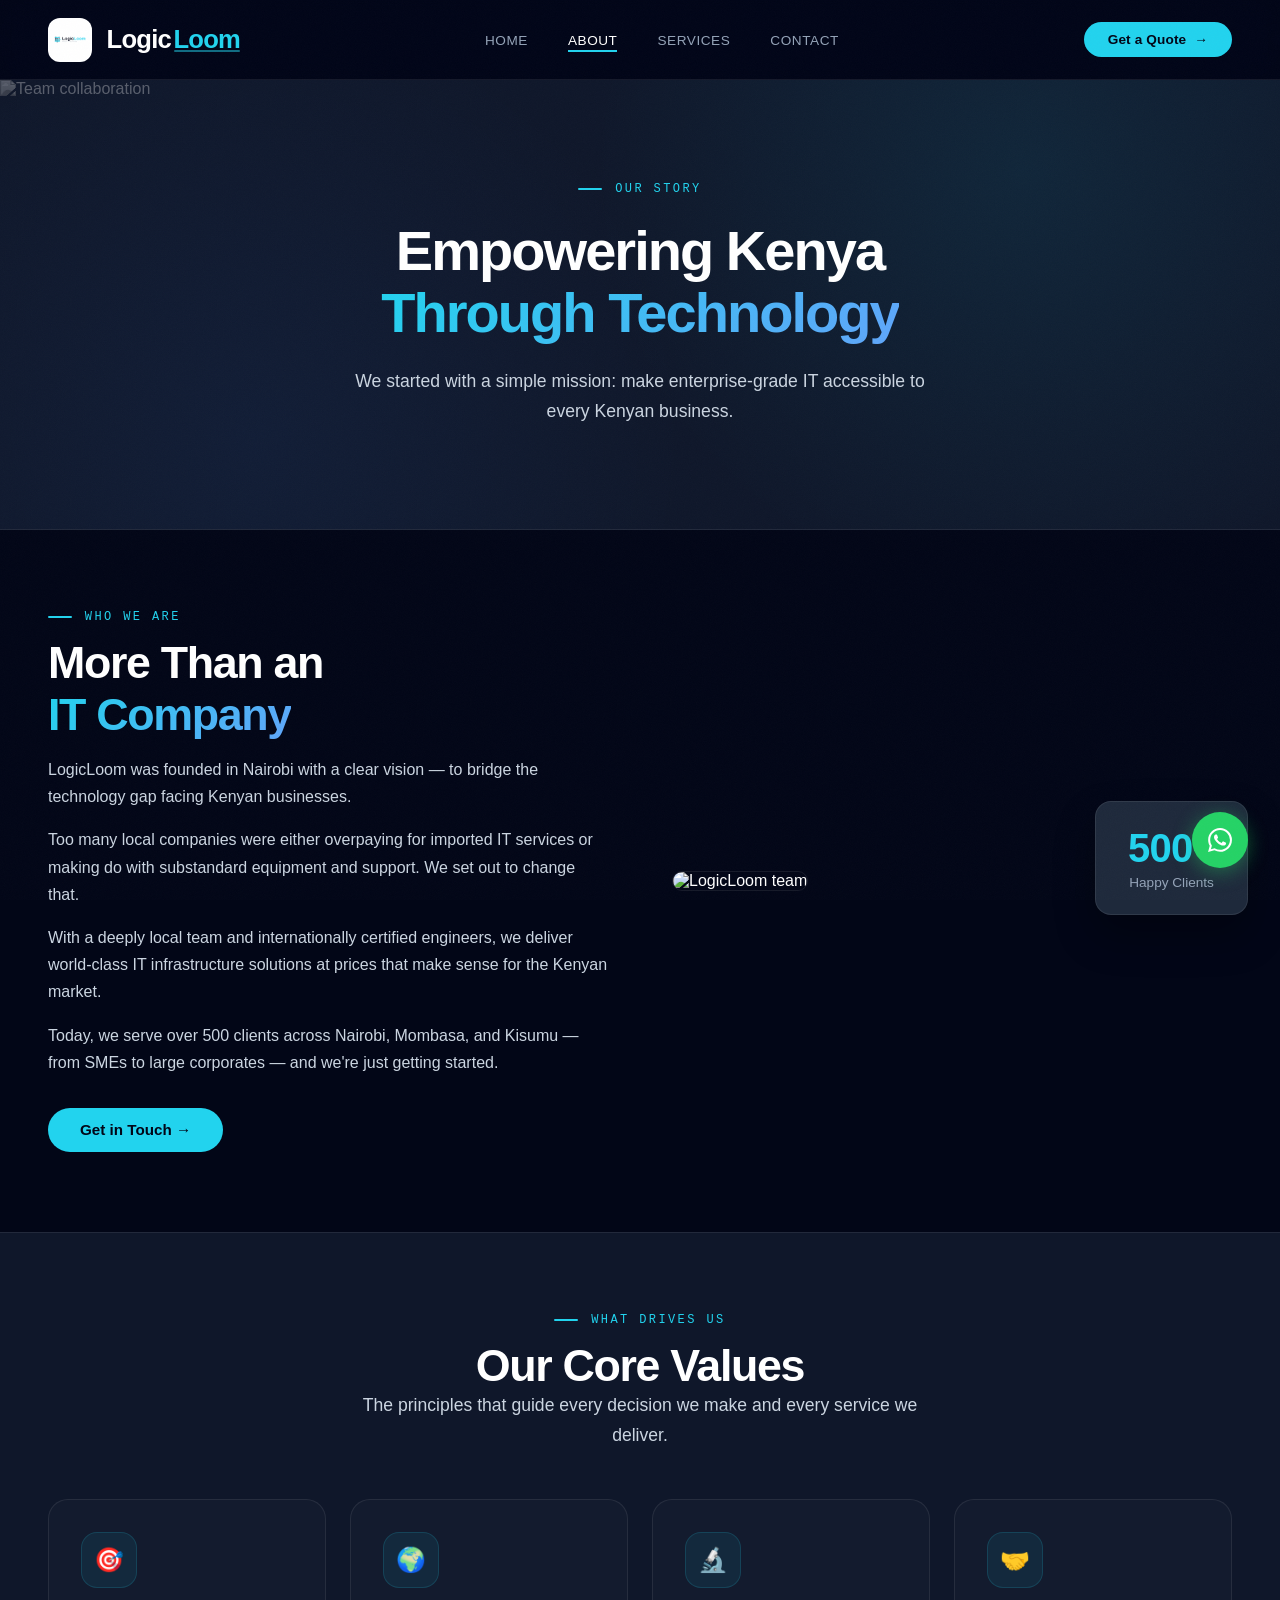
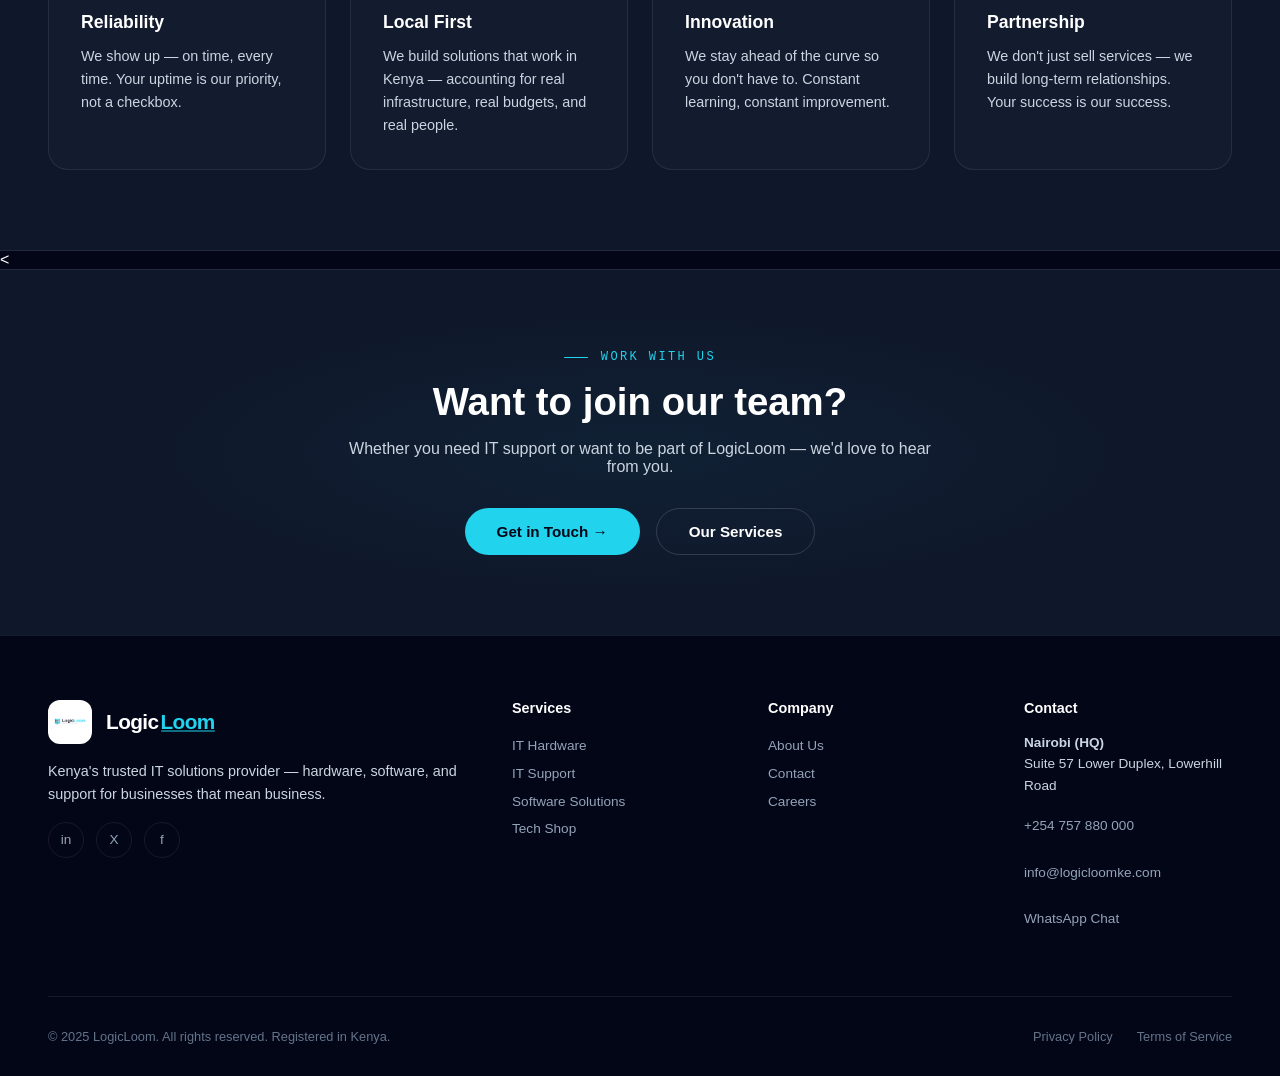
==== commit 9ddda06a: "Removed the team part" ====
--- a/about.html
+++ b/about.html
@@ -837,37 +837,7 @@
   </section>
 
   <!-- Team Section -->
-  <section class="section team-section">
-    <div class="container">
-      <div style="text-align: center;" class="reveal">
-        <div class="section-label" style="justify-content: center;">The People Behind LogicLoom</div>
-        <h2 class="section-title">Meet Our Leadership</h2>
-      </div>
-      <div class="team-grid">
-        <div class="team-card reveal reveal-delay-1">
-          <div class="team-body">
-            <h3>David Kamau</h3>
-            <span class="role">Chief Executive Officer</span>
-            <p>15 years in enterprise IT. Former Safaricom engineer. CompTIA & Cisco certified.</p>
-          </div>
-        </div>
-        <div class="team-card reveal reveal-delay-2">
-          <div class="team-body">
-            <h3>Grace Njeri</h3>
-            <span class="role">Chief Technology Officer</span>
-            <p>Software architect with deep expertise in cloud infrastructure and enterprise systems.</p>
-          </div>
-        </div>
-        <div class="team-card reveal reveal-delay-3">
-          <div class="team-body">
-            <h3>Brian Ochieng</h3>
-            <span class="role">Head of Operations</span>
-            <p>Oversees our 3 regional offices and a team of 40+ certified IT professionals.</p>
-          </div>
-        </div>
-      </div>
-    </div>
-  </section>
+  <
 
   <!-- CTA Banner -->
   <section class="cta-banner">
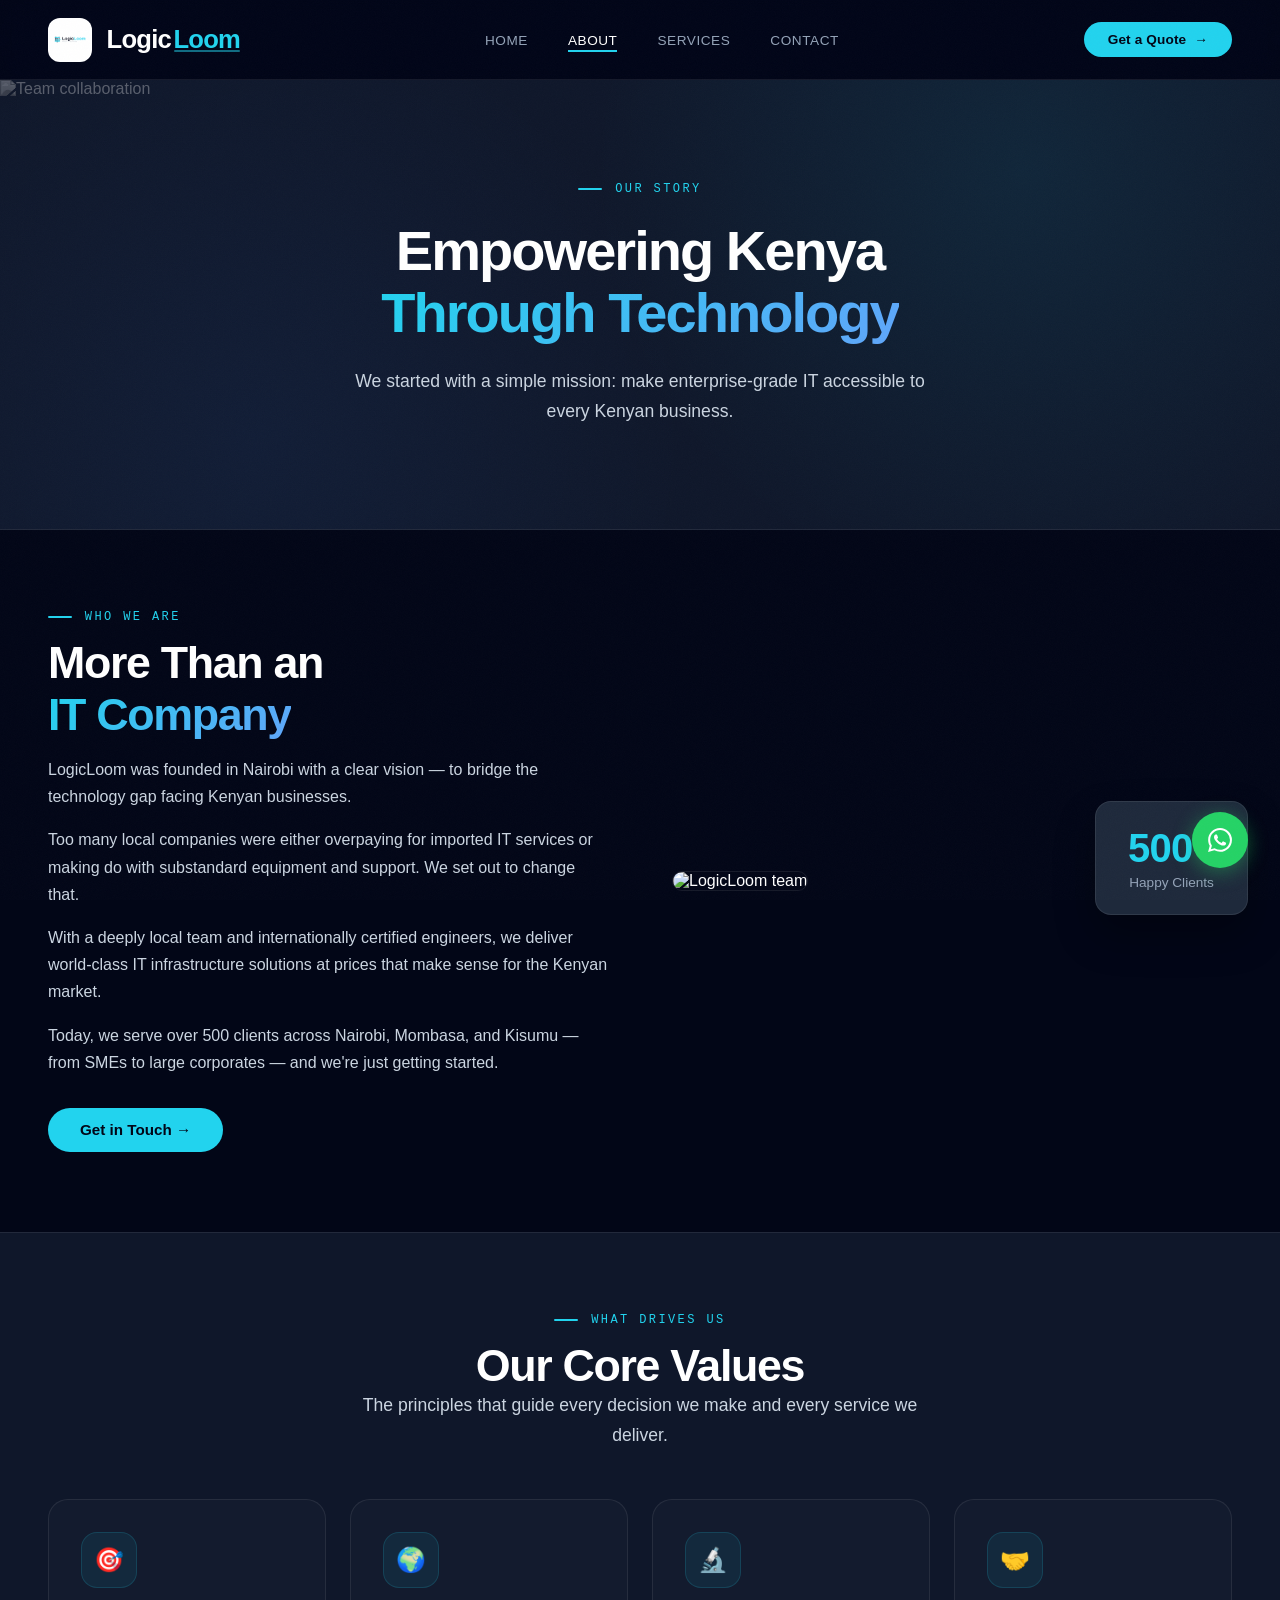
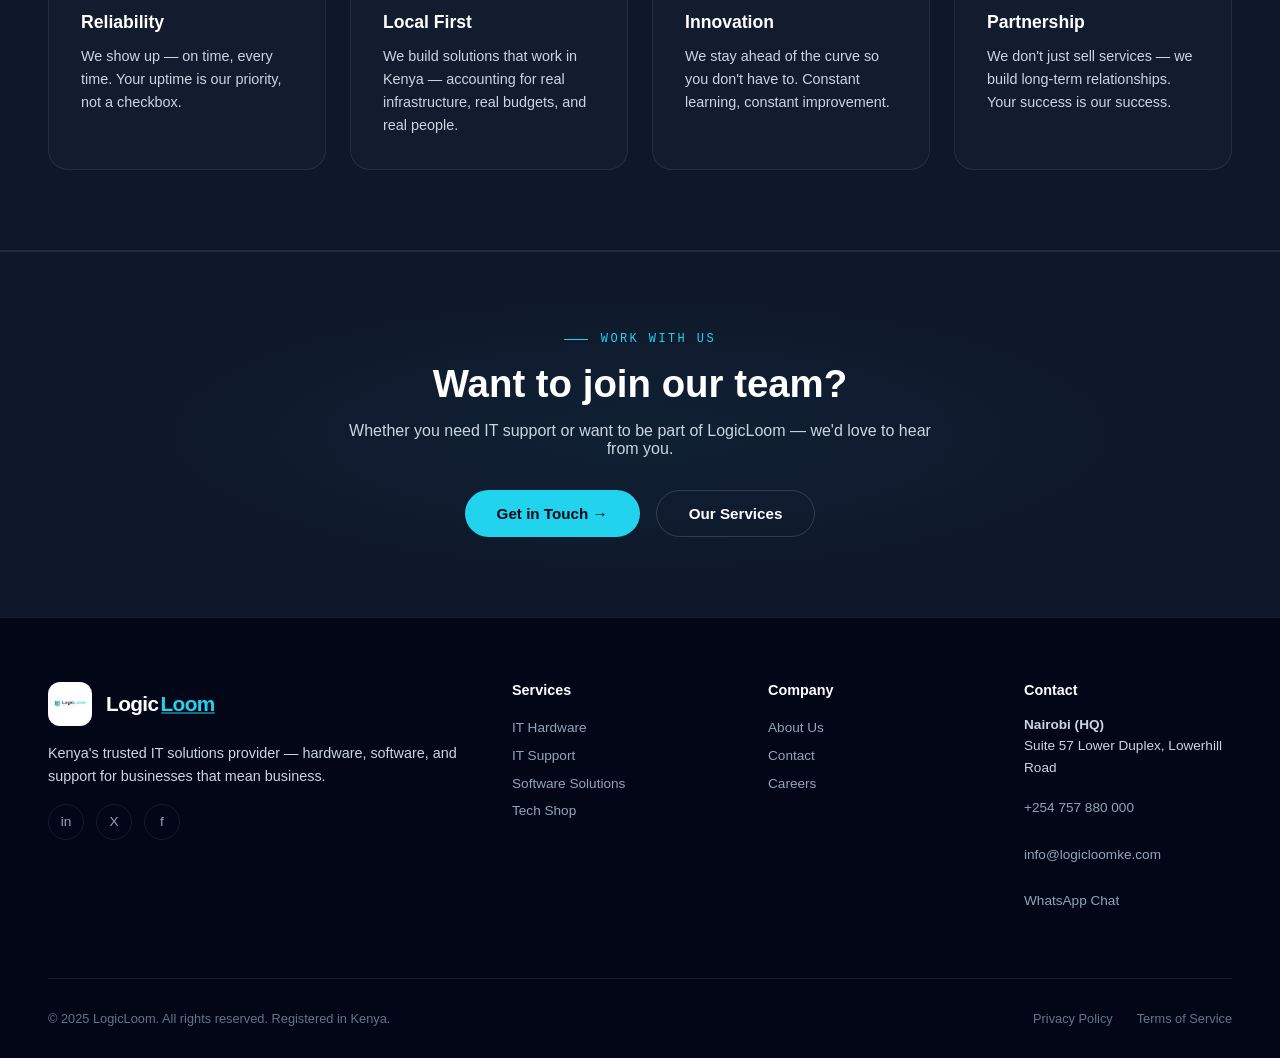
==== commit f748caee: "kdj" ====
--- a/about.html
+++ b/about.html
@@ -837,7 +837,7 @@
   </section>
 
   <!-- Team Section -->
-  <
+  
 
   <!-- CTA Banner -->
   <section class="cta-banner">
